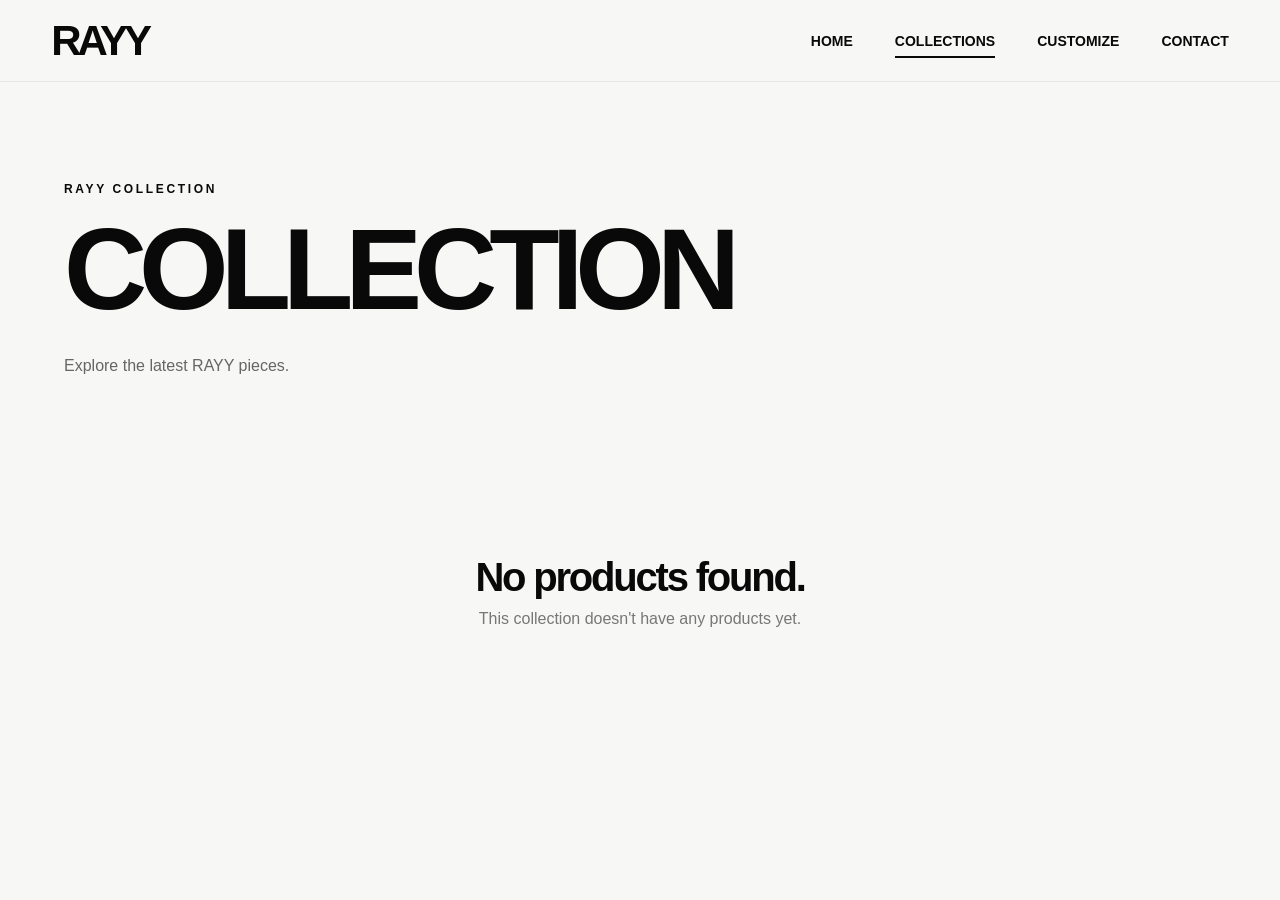
==== src/category.html @ f443b42c "Added catogories page, universal template for all products" ====
<!DOCTYPE html>
<html lang="en">
<head>
  <meta charset="UTF-8">
  <meta name="viewport" content="width=device-width, initial-scale=1.0">

  <title>RAYY — Collection</title>

  <link rel="stylesheet" href="css/global.css">
  <link rel="stylesheet" href="css/category.css">
  <link rel="stylesheet" href="css/product-modal.css">
</head>

<body>

  <!-- ================= NAVBAR ================= -->

  <header class="navbar">

    <a class="logo" href="index.html">
      RAYY
    </a>

    <nav class="nav-links" id="navLinks">

      <a href="index.html">
        Home
      </a>

      <a class="active" href="collections.html">
        Collections
      </a>

      <a href="customize.html">
        Customize
      </a>

      <a href="contact.html">
        Contact
      </a>

    </nav>

    <button
      class="menu-toggle"
      id="menuToggle"
      aria-label="Toggle navigation"
    >
      <span></span>
      <span></span>
      <span></span>
    </button>

  </header>


  <!-- ================= MAIN ================= -->

  <main class="category-page">

    <!-- CATEGORY HEADER -->

    <section class="category-header">

      <p class="section-label">
        RAYY COLLECTION
      </p>

      <h1 id="categoryTitle">
        COLLECTION
      </h1>

      <p
        class="category-description"
        id="categoryDescription"
      >
        Explore the latest RAYY pieces.
      </p>

    </section>


    <!-- PRODUCT GRID -->

    <section class="products-section">

      <div
        class="product-grid"
        id="productGrid"
      >
        <!--
          Products will be inserted here
          dynamically using category.js
        -->
      </div>

      <div
        class="empty-state"
        id="emptyState"
        hidden
      >
        <h2>
          No products found.
        </h2>

        <p>
          This collection doesn't have any products yet.
        </p>
      </div>

    </section>

  </main>


  <!-- ================= PRODUCT PREVIEW MODAL ================= -->

  <div
    class="product-modal"
    id="productModal"
    aria-hidden="true"
  >

    <!-- Overlay -->

    <div
      class="product-modal-overlay"
      id="productModalOverlay"
    ></div>


    <!-- Modal -->

    <div
      class="product-modal-content"
      role="dialog"
      aria-modal="true"
      aria-labelledby="modalProductTitle"
    >

      <!-- Close Button -->

      <button
        class="product-modal-close"
        id="productModalClose"
        aria-label="Close product preview"
      >
        ×
      </button>


      <!-- Product Image -->

      <div class="product-modal-image-wrapper">

        <img
          id="modalProductImage"
          src=""
          alt=""
        >

      </div>


      <!-- Product Information -->

      <div class="product-modal-info">

        <p
          class="modal-product-category"
          id="modalProductCategory"
        >
          PRODUCT
        </p>

        <h2 id="modalProductTitle">
          Product Name
        </h2>

        <p
          class="modal-product-price"
          id="modalProductPrice"
        >
          ₹0
        </p>

        <p
          class="modal-product-description"
          id="modalProductDescription"
        >
          Product description.
        </p>


        <!-- Future options -->

        <div
          class="modal-product-options"
          id="modalProductOptions"
        >
          <!--
            Color and size selectors
            will be added later.
          -->
        </div>


        <!-- ACTION BUTTONS -->

        <div class="modal-actions">

          <button
            class="modal-btn modal-btn-primary"
            id="modalBuyButton"
            type="button"
          >
            BUY NOW
          </button>

          <button
            class="modal-btn modal-btn-secondary"
            id="modalCustomizeButton"
            type="button"
          >
            CUSTOMIZE
          </button>

        </div>

      </div>

    </div>

  </div>


  <!-- ================= JAVASCRIPT ================= -->

  <script src="js/main.js"></script>

  <script
    type="module"
    src="js/category.js"
  ></script>

</body>
</html>
---- src/css/global.css ----
:root {
  --black: #090909;
  --white: #f7f7f5;
  --muted: #777;
  --border: #d8d8d8;
  --max-width: 1500px;
}

* {
  box-sizing: border-box;
  margin: 0;
  padding: 0;
}

html {
  scroll-behavior: smooth;
}

body {
  font-family: Inter, Arial, sans-serif;
  background: var(--white);
  color: var(--black);
}

a {
  color: inherit;
  text-decoration: none;
}

.navbar {
  height: 82px;
  padding: 0 4vw;
  display: flex;
  align-items: center;
  justify-content: space-between;
  border-bottom: 1px solid #e5e5e5;
  position: relative;
  z-index: 10;
  background: rgba(247,247,245,.96);
}

.logo {
  font-size: 42px;
  font-weight: 900;
  letter-spacing: -4px;
}

.nav-links {
  display: flex;
  gap: 42px;
  align-items: center;
  font-size: 14px;
  font-weight: 700;
  text-transform: uppercase;
}

.nav-links a {
  position: relative;
}

.nav-links a.active::after {
  content: "";
  position: absolute;
  height: 2px;
  background: var(--black);
  left: 0;
  right: 0;
  bottom: -9px;
}

.menu-toggle {
  display: none;
  border: 0;
  background: none;
  cursor: pointer;
}

.menu-toggle span {
  display: block;
  width: 24px;
  height: 2px;
  background: var(--black);
  margin: 5px;
}

.section {
  max-width: var(--max-width);
  margin: auto;
  padding: 120px 5vw;
}

.section-label {
  font-size: 12px;
  font-weight: 800;
  letter-spacing: .22em;
  margin-bottom: 22px;
}

h1, h2 {
  letter-spacing: -.055em;
  line-height: .9;
}

h1 {
  font-size: clamp(4rem, 9vw, 9rem);
}

h2 {
  font-size: clamp(3rem, 6vw, 6rem);
}

h1 span, h2 span {
  font-weight: 400;
}

.btn {
  display: inline-flex;
  justify-content: space-between;
  align-items: center;
  min-width: 220px;
  padding: 17px 22px;
  font-size: 12px;
  font-weight: 800;
  letter-spacing: .04em;
}

.btn-dark {
  background: var(--black);
  color: var(--white);
}

.btn-light {
  border: 1px solid var(--black);
}

.page-shell {
  max-width: var(--max-width);
  min-height: calc(100vh - 82px);
  margin: auto;
  padding: 100px 5vw;
}

.category-grid {
  display: grid;
  grid-template-columns: repeat(3, 1fr);
  gap: 24px;
  margin-top: 70px;
}

.category-card {
  display: block;
}

.category-image {
  aspect-ratio: 1 / 1.1;
  background: #e4e4e2;
  display: grid;
  place-items: center;
  font-size: clamp(2rem, 5vw, 5rem);
  font-weight: 900;
  letter-spacing: -.06em;
}

.category-card h2 {
  font-size: 24px;
  margin-top: 16px;
}

.customize-placeholder {
  margin-top: 70px;
  padding: 80px;
  border: 1px dashed #aaa;
  text-align: center;
  color: var(--muted);
  line-height: 1.8;
}

.contact-page > p:not(.section-label) {
  max-width: 500px;
  margin: 30px 0;
  line-height: 1.7;
  color: #555;
}

.footer {
  padding: 70px 5vw;
  border-top: 1px solid var(--border);
  display: flex;
  justify-content: space-between;
  align-items: center;
  gap: 20px;
  flex-wrap: wrap;
}

.footer p {
  color: var(--muted);
  font-size: 13px;
}

@media (max-width: 800px) {
  .navbar {
    height: 70px;
  }

  .logo {
    font-size: 34px;
  }

  .menu-toggle {
    display: block;
  }

  .nav-links {
    display: none;
    position: absolute;
    top: 70px;
    left: 0;
    right: 0;
    padding: 25px;
    flex-direction: column;
    align-items: flex-start;
    background: var(--white);
    border-bottom: 1px solid var(--border);
  }

  .nav-links.open {
    display: flex;
  }

  .category-grid {
    grid-template-columns: 1fr;
  }

  .page-shell {
    padding-top: 70px;
  }
}
---- src/css/category.css ----
/* ==========================================
   CATEGORY PAGE
   ========================================== */

.category-page {
  max-width: 1500px;
  margin: 0 auto;
  padding: 100px 5vw 120px;
}


/* ==========================================
   CATEGORY HEADER
   ========================================== */

.category-header {
  max-width: 900px;
  margin-bottom: 80px;
}

.category-header h1 {
  font-size: clamp(
    4rem,
    9vw,
    9rem
  );

  font-weight: 900;
  letter-spacing: -0.07em;
  line-height: 0.9;
}


.category-description {
  max-width: 500px;

  margin-top: 30px;

  color: #666;

  font-size: 16px;

  line-height: 1.7;
}


/* ==========================================
   PRODUCT GRID
   ========================================== */

.products-section {
  width: 100%;
}


.product-grid {

  display: grid;

  grid-template-columns:
    repeat(3, minmax(0, 1fr));

  gap: 40px 24px;

}


/* ==========================================
   PRODUCT CARD
   ========================================== */

.product-card {

  cursor: pointer;

  transition:
    transform 0.3s ease;

}


.product-card:hover {

  transform:
    translateY(-6px);

}


/* ==========================================
   PRODUCT IMAGE
   ========================================== */

.product-card-image {

  width: 100%;

  aspect-ratio: 1 / 1.15;

  background: #e8e8e6;

  overflow: hidden;

}


.product-card-image img {

  width: 100%;

  height: 100%;

  object-fit: cover;

  display: block;

  transition:
    transform 0.5s ease;

}


.product-card:hover
.product-card-image img {

  transform:
    scale(1.04);

}


/* ==========================================
   PRODUCT INFORMATION
   ========================================== */

.product-card-info {

  padding-top: 16px;

  display: flex;

  justify-content: space-between;

  align-items: flex-start;

  gap: 20px;

}


.product-card-info h2 {

  font-size: 17px;

  font-weight: 600;

  letter-spacing: -0.02em;

}


.product-card-info p {

  font-size: 15px;

  font-weight: 600;

  white-space: nowrap;

}


/* ==========================================
   EMPTY STATE
   ========================================== */

.empty-state {

  padding: 100px 20px;

  text-align: center;

}


.empty-state h2 {

  font-size: 40px;

  margin-bottom: 15px;

}


.empty-state p {

  color: #777;

}


/* ==========================================
   TABLET
   ========================================== */

@media (max-width: 1000px) {

  .product-grid {

    grid-template-columns:
      repeat(2, minmax(0, 1fr));

  }

}


/* ==========================================
   MOBILE
   ========================================== */

@media (max-width: 600px) {

  .category-page {

    padding:
      70px 20px 80px;

  }


  .category-header {

    margin-bottom: 50px;

  }


  .product-grid {

    grid-template-columns: 1fr;

    gap: 35px;

  }


  .product-card-info h2 {

    font-size: 16px;

  }

}
---- src/css/product-modal.css ----
/* ==========================================
   PREVENT BACKGROUND SCROLL
   ========================================== */

body.modal-open {
  overflow: hidden;
}


/* ==========================================
   MODAL CONTAINER
   ========================================== */

.product-modal {

  position: fixed;

  inset: 0;

  z-index: 1000;

  display: flex;

  align-items: center;

  justify-content: center;

  padding: 30px;

  visibility: hidden;

  opacity: 0;

  transition:
    opacity 0.3s ease,
    visibility 0.3s ease;

}


/* ==========================================
   ACTIVE MODAL
   ========================================== */

.product-modal.active {

  visibility: visible;

  opacity: 1;

}


/* ==========================================
   OVERLAY
   ========================================== */

.product-modal-overlay {

  position: absolute;

  inset: 0;

  background:
    rgba(0, 0, 0, 0.65);

  backdrop-filter:
    blur(5px);

}


/* ==========================================
   MODAL CONTENT
   ========================================== */

.product-modal-content {

  position: relative;

  z-index: 2;

  width: min(
    100%,
    1000px
  );

  max-height: 90vh;

  overflow-y: auto;

  background: #f7f7f5;

  display: grid;

  grid-template-columns:
    1fr 1fr;

  box-shadow:
    0 30px 80px
    rgba(0, 0, 0, 0.25);

  transform:
    translateY(20px);

  transition:
    transform 0.3s ease;

}


.product-modal.active
.product-modal-content {

  transform:
    translateY(0);

}


/* ==========================================
   CLOSE BUTTON
   ========================================== */

.product-modal-close {

  position: absolute;

  top: 18px;

  right: 20px;

  z-index: 5;

  width: 40px;

  height: 40px;

  border: none;

  border-radius: 50%;

  background: #ffffff;

  color: #111;

  font-size: 28px;

  line-height: 1;

  cursor: pointer;

  display: flex;

  align-items: center;

  justify-content: center;

}


/* ==========================================
   PRODUCT IMAGE
   ========================================== */

.product-modal-image-wrapper {

  min-height: 600px;

  background: #e8e8e6;

  display: flex;

  align-items: center;

  justify-content: center;

}


.product-modal-image-wrapper img {

  width: 100%;

  height: 100%;

  max-height: 650px;

  object-fit: cover;

  display: block;

}


/* ==========================================
   PRODUCT INFORMATION
   ========================================== */

.product-modal-info {

  padding: 80px 55px;

  display: flex;

  flex-direction: column;

  justify-content: center;

}


.modal-product-category {

  font-size: 11px;

  font-weight: 800;

  letter-spacing: 0.18em;

  margin-bottom: 20px;

  color: #777;

}


.modal-product-title {

  font-size: 42px;

}


.product-modal-info h2 {

  font-size:
    clamp(2.5rem, 4vw, 4rem);

  font-weight: 800;

  letter-spacing: -0.06em;

  line-height: 0.95;

}


.modal-product-price {

  margin-top: 20px;

  font-size: 20px;

  font-weight: 700;

}


.modal-product-description {

  margin-top: 25px;

  color: #666;

  font-size: 15px;

  line-height: 1.7;

}


/* ==========================================
   FUTURE OPTIONS
   ========================================== */

.modal-product-options {

  margin-top: 30px;

}


/* ==========================================
   ACTION BUTTONS
   ========================================== */

.modal-actions {

  display: flex;

  flex-direction: column;

  gap: 10px;

  margin-top: 35px;

}


.modal-btn {

  width: 100%;

  padding: 17px 20px;

  border: 1px solid #090909;

  font-size: 12px;

  font-weight: 800;

  letter-spacing: 0.05em;

  cursor: pointer;

  transition:
    background 0.2s ease,
    color 0.2s ease;

}


.modal-btn-primary {

  background: #090909;

  color: #fff;

}


.modal-btn-primary:hover {

  background: #333;

}


.modal-btn-secondary {

  background: transparent;

  color: #090909;

}


.modal-btn-secondary:hover {

  background: #090909;

  color: #fff;

}


/* ==========================================
   MOBILE
   ========================================== */

@media (max-width: 800px) {

  .product-modal {

    padding: 15px;

  }


  .product-modal-content {

    grid-template-columns: 1fr;

    max-height: 94vh;

  }


  .product-modal-image-wrapper {

    min-height: 350px;

    max-height: 50vh;

  }


  .product-modal-image-wrapper img {

    max-height: 50vh;

  }


  .product-modal-info {

    padding:
      35px 25px 40px;

  }


  .product-modal-close {

    top: 12px;

    right: 12px;

  }

}
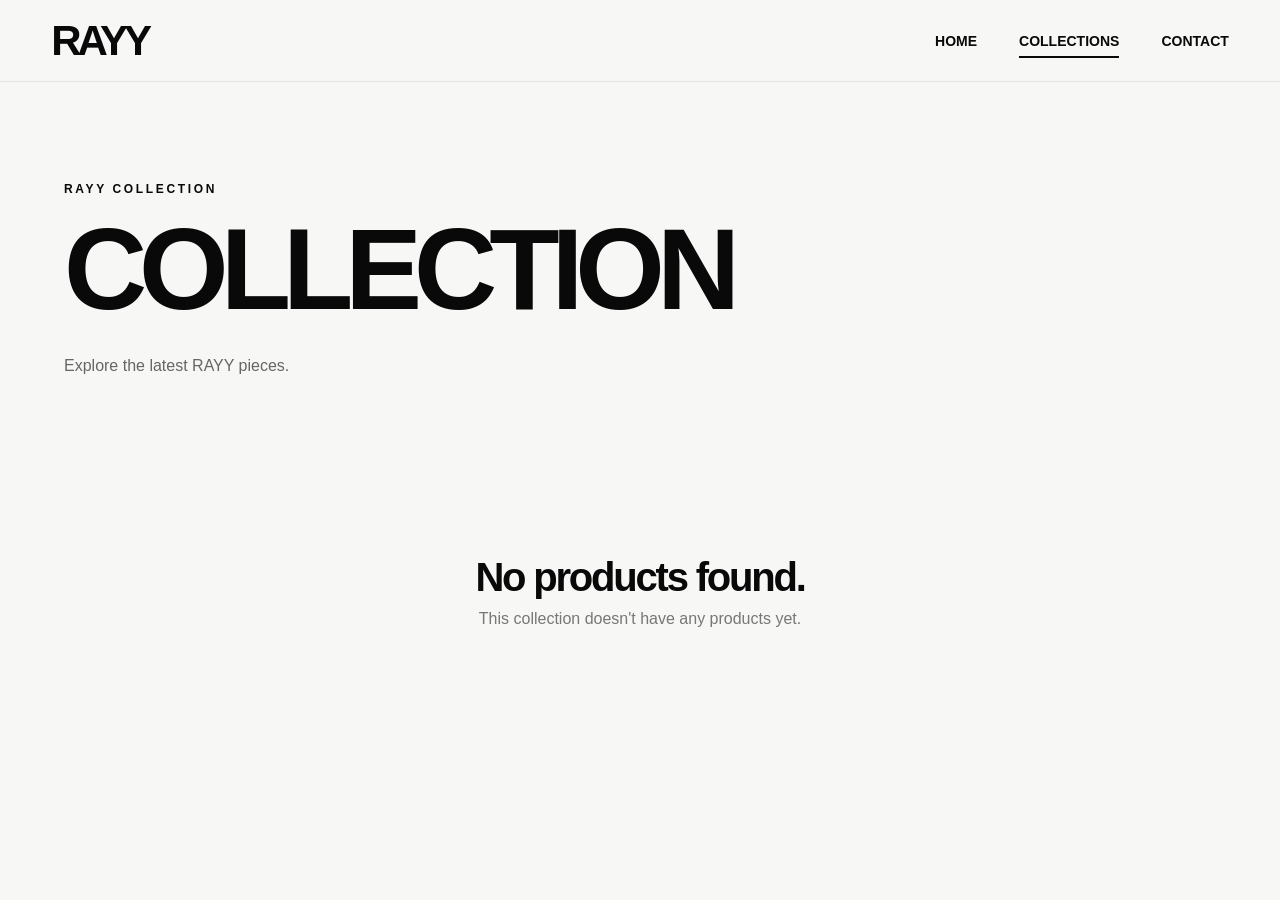
==== commit 42ae9f19: "nav bar fixes" ====
--- a/src/category.html
+++ b/src/category.html
@@ -13,7 +13,7 @@
 
 <body>
 
-  <!-- ================= NAVBAR ================= -->
+  <!-- NAVBAR -->
 
   <header class="navbar">
 
@@ -29,10 +29,6 @@
 
       <a class="active" href="collections.html">
         Collections
-      </a>
-
-      <a href="customize.html">
-        Customize
       </a>
 
       <a href="contact.html">
@@ -54,7 +50,7 @@
   </header>
 
 
-  <!-- ================= MAIN ================= -->
+  <!-- MAIN -->
 
   <main class="category-page">
 
@@ -113,7 +109,7 @@
   </main>
 
 
-  <!-- ================= PRODUCT PREVIEW MODAL ================= -->
+  <!-- PRODUCT PREVIEW MODAL -->
 
   <div
     class="product-modal"
@@ -234,7 +230,7 @@
   </div>
 
 
-  <!-- ================= JAVASCRIPT ================= -->
+  <!-- JAVASCRIPT -->
 
   <script src="js/main.js"></script>
 
--- a/src/css/category.css
+++ b/src/css/category.css
@@ -1,6 +1,6 @@
-/* ==========================================
+/* 
    CATEGORY PAGE
-   ========================================== */
+*/
 
 .category-page {
   max-width: 1500px;
@@ -9,9 +9,9 @@
 }
 
 
-/* ==========================================
+/* 
    CATEGORY HEADER
-   ========================================== */
+*/
 
 .category-header {
   max-width: 900px;
@@ -44,9 +44,9 @@
 }
 
 
-/* ==========================================
+/* 
    PRODUCT GRID
-   ========================================== */
+*/
 
 .products-section {
   width: 100%;
@@ -65,9 +65,9 @@
 }
 
 
-/* ==========================================
+/* 
    PRODUCT CARD
-   ========================================== */
+*/
 
 .product-card {
 
@@ -87,9 +87,9 @@
 }
 
 
-/* ==========================================
+/* 
    PRODUCT IMAGE
-   ========================================== */
+*/
 
 .product-card-image {
 
@@ -129,9 +129,9 @@
 }
 
 
-/* ==========================================
+/* 
    PRODUCT INFORMATION
-   ========================================== */
+*/
 
 .product-card-info {
 
@@ -170,9 +170,9 @@
 }
 
 
-/* ==========================================
+/* 
    EMPTY STATE
-   ========================================== */
+*/
 
 .empty-state {
 
@@ -199,9 +199,9 @@
 }
 
 
-/* ==========================================
+/* 
    TABLET
-   ========================================== */
+*/
 
 @media (max-width: 1000px) {
 
@@ -215,9 +215,9 @@
 }
 
 
-/* ==========================================
+/* 
    MOBILE
-   ========================================== */
+*/
 
 @media (max-width: 600px) {
 
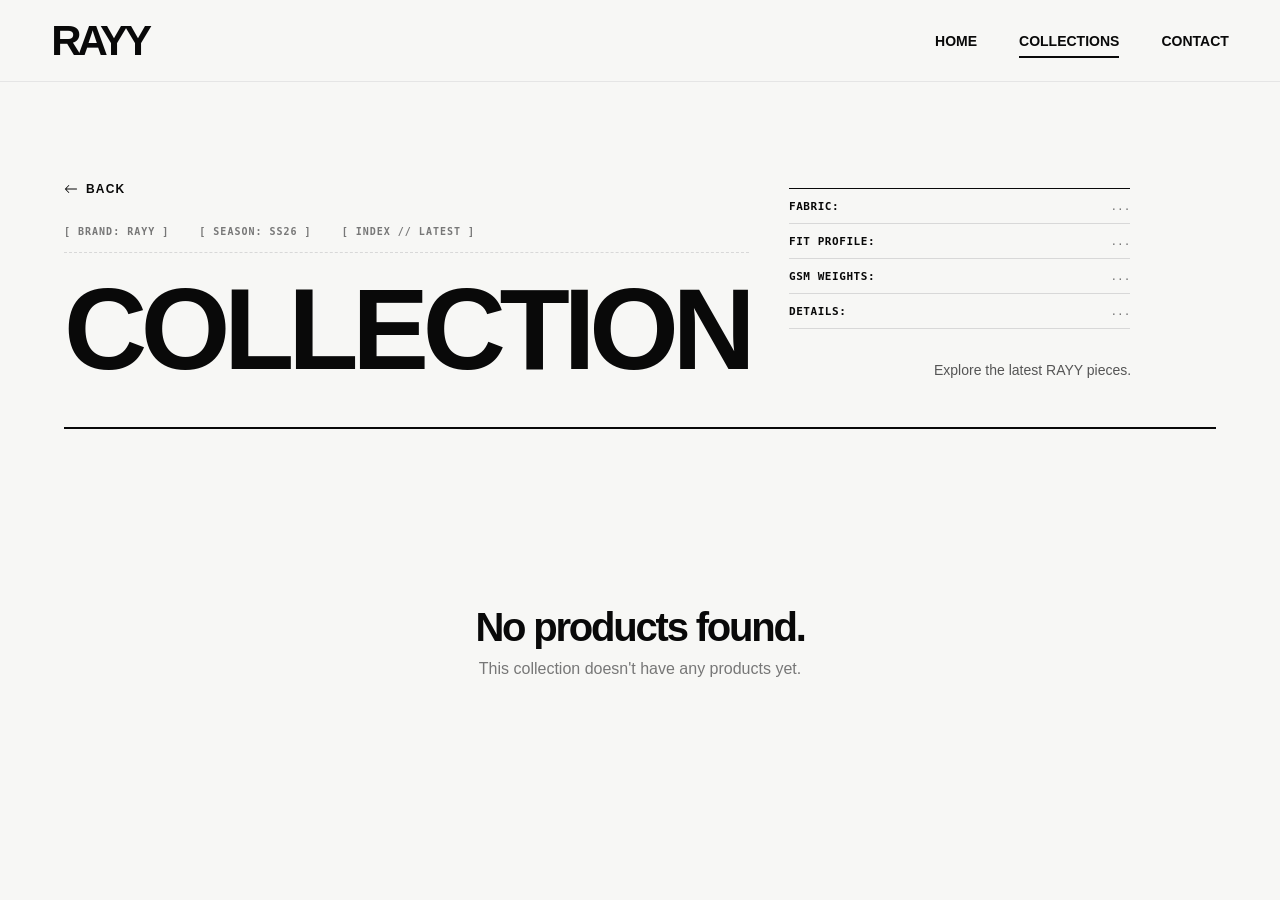
==== commit 0596e477: "Major design changes. Added animation in the collections and its downstream pages" ====
--- a/src/category.html
+++ b/src/category.html
@@ -1,100 +1,98 @@
 <!DOCTYPE html>
 <html lang="en">
+
 <head>
+
   <meta charset="UTF-8">
+
   <meta name="viewport" content="width=device-width, initial-scale=1.0">
 
   <title>RAYY — Collection</title>
 
   <link rel="stylesheet" href="css/global.css">
+
   <link rel="stylesheet" href="css/category.css">
+
   <link rel="stylesheet" href="css/product-modal.css">
+
 </head>
 
-<body>
-
-  <!-- NAVBAR -->
-
-  <header class="navbar">
-
-    <a class="logo" href="index.html">
-      RAYY
-    </a>
-
-    <nav class="nav-links" id="navLinks">
-
-      <a href="index.html">
-        Home
-      </a>
-
-      <a class="active" href="collections.html">
-        Collections
-      </a>
-
-      <a href="contact.html">
-        Contact
-      </a>
-
-    </nav>
-
-    <button
-      class="menu-toggle"
-      id="menuToggle"
-      aria-label="Toggle navigation"
-    >
-      <span></span>
-      <span></span>
-      <span></span>
-    </button>
-
-  </header>
-
-
-  <!-- MAIN -->
+
+<body class="category-template-page">
+
+
+  <header class="navbar"></header>
+
+
+
+  <!-- ================= MAIN ================= -->
 
   <main class="category-page">
 
+
     <!-- CATEGORY HEADER -->
 
-    <section class="category-header">
-
-      <p class="section-label">
-        RAYY COLLECTION
-      </p>
-
-      <h1 id="categoryTitle">
-        COLLECTION
-      </h1>
-
-      <p
-        class="category-description"
-        id="categoryDescription"
-      >
-        Explore the latest RAYY pieces.
-      </p>
+    <section class="page-header">
+
+      <div class="page-header-title">
+        <a href="collections.html" class="back-btn"
+          onclick="if(document.referrer.includes(window.location.host)){history.back();return false;}">
+          <svg xmlns="http://www.w3.org/2000/svg" width="14" height="14" fill="currentColor" viewBox="0 0 16 16">
+            <path fill-rule="evenodd"
+              d="M15 8a.5.5 0 0 0-.5-.5H2.707l3.147-3.146a.5.5 0 1 0-.708-.708l-4 4a.5.5 0 0 0 0 .708l4 4a.5.5 0 0 0 .708-.708L2.707 8.5H14.5A.5.5 0 0 0 15 8z" />
+          </svg>
+          <span>Back</span>
+        </a>
+
+        <div class="technical-header-meta" id="categoryTechnicalMeta">
+          <span>[ BRAND: RAYY ]</span>
+          <span>[ SEASON: SS26 ]</span>
+          <span id="metaCategoryTag">[ INDEX // LATEST ]</span>
+        </div>
+
+        <h1 id="categoryTitle">
+          COLLECTION
+        </h1>
+      </div>
+
+      <div class="page-header-aside">
+        <div class="technical-spec-block animate-aside" id="categorySpecBlock">
+          <div class="spec-row">
+            <span class="spec-label">FABRIC:</span>
+            <span id="specFabric" class="spec-value">...</span>
+          </div>
+          <div class="spec-row">
+            <span class="spec-label">FIT PROFILE:</span>
+            <span id="specFit" class="spec-value">...</span>
+          </div>
+          <div class="spec-row">
+            <span class="spec-label">GSM WEIGHTS:</span>
+            <span id="specGsm" class="spec-value">...</span>
+          </div>
+          <div class="spec-row">
+            <span class="spec-label">DETAILS:</span>
+            <span id="specDetails" class="spec-value">...</span>
+          </div>
+        </div>
+        <p class="page-header-description" id="categoryDescription">
+          Explore the latest RAYY pieces.
+        </p>
+      </div>
 
     </section>
 
 
-    <!-- PRODUCT GRID -->
+
+    <!-- ================= PRODUCTS ================= -->
 
     <section class="products-section">
 
-      <div
-        class="product-grid"
-        id="productGrid"
-      >
-        <!--
-          Products will be inserted here
-          dynamically using category.js
-        -->
-      </div>
-
-      <div
-        class="empty-state"
-        id="emptyState"
-        hidden
-      >
+      <div class="product-grid" id="productGrid">
+      </div>
+
+
+      <div class="empty-state" id="emptyState" hidden>
+
         <h2>
           No products found.
         </h2>
@@ -102,6 +100,7 @@
         <p>
           This collection doesn't have any products yet.
         </p>
+
       </div>
 
     </section>
@@ -109,118 +108,117 @@
   </main>
 
 
+
+  <!-- ================================================= -->
   <!-- PRODUCT PREVIEW MODAL -->
-
-  <div
-    class="product-modal"
-    id="productModal"
-    aria-hidden="true"
-  >
+  <!-- ================================================= -->
+
+  <div class="product-modal" id="productModal" aria-hidden="true">
+
 
     <!-- Overlay -->
 
-    <div
-      class="product-modal-overlay"
-      id="productModalOverlay"
-    ></div>
+    <div class="product-modal-overlay" id="productModalOverlay">
+    </div>
+
 
 
     <!-- Modal -->
 
-    <div
-      class="product-modal-content"
-      role="dialog"
-      aria-modal="true"
-      aria-labelledby="modalProductTitle"
-    >
-
-      <!-- Close Button -->
-
-      <button
-        class="product-modal-close"
-        id="productModalClose"
-        aria-label="Close product preview"
-      >
-        ×
+    <div class="product-modal-content" role="dialog" aria-modal="true" aria-labelledby="modalProductTitle">
+
+
+      <!-- CLOSE -->
+
+      <button class="product-modal-close" id="productModalClose" aria-label="Close product preview">
+        <svg xmlns="http://www.w3.org/2000/svg" width="14" height="14" fill="currentColor" viewBox="0 0 16 16">
+          <path
+            d="M2.146 2.854a.5.5 0 1 1 .708-.708L8 7.293l5.146-5.147a.5.5 0 0 1 .708.708L8.707 8l5.147 5.146a.5.5 0 0 1-.708.708L8 8.707l-5.146 5.147a.5.5 0 0 1-.708-.708L7.293 8z" />
+        </svg>
       </button>
 
 
-      <!-- Product Image -->
+
+      <!-- PRODUCT IMAGE -->
 
       <div class="product-modal-image-wrapper">
 
-        <img
-          id="modalProductImage"
-          src=""
-          alt=""
-        >
-
-      </div>
-
-
-      <!-- Product Information -->
+        <img id="modalProductImage" src="" alt="" class="smooth-load-image">
+
+      </div>
+
+
+
+      <!-- PRODUCT INFORMATION -->
 
       <div class="product-modal-info">
 
-        <p
-          class="modal-product-category"
-          id="modalProductCategory"
-        >
+
+        <p class="modal-product-category" id="modalProductCategory">
           PRODUCT
         </p>
+
 
         <h2 id="modalProductTitle">
           Product Name
         </h2>
 
-        <p
-          class="modal-product-price"
-          id="modalProductPrice"
-        >
+
+        <p class="modal-product-price" id="modalProductPrice">
           ₹0
         </p>
 
-        <p
-          class="modal-product-description"
-          id="modalProductDescription"
-        >
+
+        <p class="modal-product-description" id="modalProductDescription">
           Product description.
         </p>
 
 
-        <!-- Future options -->
-
-        <div
-          class="modal-product-options"
-          id="modalProductOptions"
-        >
-          <!--
-            Color and size selectors
-            will be added later.
-          -->
-        </div>
-
-
-        <!-- ACTION BUTTONS -->
+
+        <!-- ================= SIZE ================= -->
+
+        <div class="product-option">
+
+          <div class="option-header">
+
+            <span>
+              SIZE
+            </span>
+
+            <button type="button" class="size-guide-button" id="sizeGuideButton">
+              VIEW SIZE GUIDE
+            </button>
+
+          </div>
+
+
+          <div class="size-options" id="sizeOptions">
+          </div>
+
+
+          <p class="size-error" id="sizeError">
+            Please select a size.
+          </p>
+
+        </div>
+
+
+
+        <!-- ================= ACTIONS ================= -->
 
         <div class="modal-actions">
 
-          <button
-            class="modal-btn modal-btn-primary"
-            id="modalBuyButton"
-            type="button"
-          >
+
+          <button class="modal-btn modal-btn-primary" id="modalBuyButton" type="button">
             BUY NOW
           </button>
 
-          <button
-            class="modal-btn modal-btn-secondary"
-            id="modalCustomizeButton"
-            type="button"
-          >
+
+          <button class="modal-btn modal-btn-secondary" id="modalCustomizeButton" type="button">
             CUSTOMIZE
           </button>
 
+
         </div>
 
       </div>
@@ -230,14 +228,51 @@
   </div>
 
 
-  <!-- JAVASCRIPT -->
+
+  <!-- ================================================= -->
+  <!-- SIZE GUIDE MODAL -->
+  <!-- ================================================= -->
+
+  <div class="size-guide-modal" id="sizeGuideModal" aria-hidden="true">
+
+    <div class="size-guide-overlay" id="sizeGuideOverlay">
+    </div>
+
+
+    <div class="size-guide-content">
+
+
+      <button class="size-guide-close" id="sizeGuideClose" aria-label="Close size guide">
+        ×
+      </button>
+
+
+      <p class="section-label">
+        RAYY SIZE GUIDE
+      </p>
+
+
+      <h2 id="sizeGuideTitle">
+        SIZE GUIDE
+      </h2>
+
+
+      <img id="sizeGuideImage" src="" alt="RAYY size guide">
+
+    </div>
+
+  </div>
+
+
+
+  <!-- ================= JAVASCRIPT ================= -->
 
   <script src="js/main.js"></script>
 
-  <script
-    type="module"
-    src="js/category.js"
-  ></script>
+
+  <script type="module" src="js/category.js"></script>
+
 
 </body>
+
 </html>
--- a/src/css/global.css
+++ b/src/css/global.css
@@ -36,7 +36,7 @@
   border-bottom: 1px solid #e5e5e5;
   position: relative;
   z-index: 10;
-  background: rgba(247,247,245,.96);
+  background: rgba(247, 247, 245, .96);
 }
 
 .logo {
@@ -96,7 +96,54 @@
   margin-bottom: 22px;
 }
 
-h1, h2 {
+.page-header {
+  display: grid;
+  grid-template-columns: 1.2fr 0.8fr;
+  gap: 40px;
+  align-items: flex-end;
+  border-bottom: 2px solid var(--black);
+  padding-bottom: 45px;
+  margin-bottom: 80px;
+  grid-column: 1 / -1;
+}
+
+.page-header-title {
+  display: flex;
+  flex-direction: column;
+}
+
+.page-header-aside {
+  display: flex;
+  flex-direction: column;
+  align-items: flex-end;
+  justify-content: flex-end;
+}
+
+.page-header-description {
+  max-width: 380px;
+  margin: 0;
+  font-size: 14px;
+  line-height: 1.6;
+  color: #555;
+}
+
+@media (max-width: 800px) {
+  .page-header {
+    grid-template-columns: 1fr;
+    gap: 20px;
+    align-items: flex-start;
+    padding-bottom: 30px;
+    margin-bottom: 50px;
+  }
+
+  .page-header-aside {
+    justify-content: flex-start;
+    align-items: flex-start;
+  }
+}
+
+h1,
+h2 {
   letter-spacing: -.055em;
   line-height: .9;
 }
@@ -109,7 +156,8 @@
   font-size: clamp(3rem, 6vw, 6rem);
 }
 
-h1 span, h2 span {
+h1 span,
+h2 span {
   font-weight: 400;
 }
 
@@ -143,27 +191,103 @@
 .category-grid {
   display: grid;
   grid-template-columns: repeat(3, 1fr);
-  gap: 24px;
+  gap: 30px;
   margin-top: 70px;
 }
 
+.category-grid {
+  display: grid;
+  grid-template-columns: repeat(3, 1fr);
+  gap: 40px;
+  margin-top: 70px;
+}
+
 .category-card {
+  display: flex;
+  flex-direction: column;
+  text-decoration: none;
+  cursor: pointer;
+}
+
+
+.category-image {
+  aspect-ratio: 1 / 1.35;
+  background: #e8e8e6;
+  overflow: hidden;
+  position: relative;
+  border-radius: 4px;
+  border: 1px solid var(--black);
+}
+
+.category-image img {
+  width: 100%;
+  height: 100%;
+  object-fit: cover;
   display: block;
-}
-
-.category-image {
-  aspect-ratio: 1 / 1.1;
-  background: #e4e4e2;
-  display: grid;
-  place-items: center;
-  font-size: clamp(2rem, 5vw, 5rem);
+  transition: transform 0.6s cubic-bezier(0.16, 1, 0.3, 1);
+}
+
+.category-card:hover .category-image img {
+  transform: scale(1.04);
+}
+
+.category-overlay {
+  /* overlay badges removed in markup, keeping styles for safety */
+  position: absolute;
+  top: 15px;
+  left: 15px;
+  background: var(--black);
+  color: var(--white);
+  font-size: 9px;
+  font-weight: 800;
+  letter-spacing: 0.1em;
+  padding: 5px 10px;
+  z-index: 2;
+  text-transform: uppercase;
+  border-radius: 2px;
+}
+
+.category-info {
+  padding-top: 20px;
+  display: flex;
+  flex-direction: column;
+  gap: 6px;
+}
+
+.category-card h2 {
+  font-size: clamp(1.8rem, 3.2vw, 2.2rem);
   font-weight: 900;
-  letter-spacing: -.06em;
-}
-
-.category-card h2 {
-  font-size: 24px;
-  margin-top: 16px;
+  line-height: 1.05;
+  letter-spacing: -0.05em;
+  color: var(--black);
+  margin: 0;
+  transition: color 0.3s ease;
+}
+
+.category-card:hover h2 {
+  color: #333333;
+}
+
+.category-meta {
+  font-size: 11px;
+  font-weight: 800;
+  color: #666;
+  text-transform: uppercase;
+  letter-spacing: 0.1em;
+  display: flex;
+  align-items: center;
+  gap: 8px;
+  transition: transform 0.3s cubic-bezier(0.16, 1, 0.3, 1), color 0.3s ease;
+}
+
+.category-meta span {
+  font-weight: 400;
+  color: #aaa;
+}
+
+.category-card:hover .category-meta {
+  color: var(--black);
+  transform: translateX(4px);
 }
 
 .customize-placeholder {
@@ -175,7 +299,7 @@
   line-height: 1.8;
 }
 
-.contact-page > p:not(.section-label) {
+.contact-page>p:not(.section-label) {
   max-width: 500px;
   margin: 30px 0;
   line-height: 1.7;
@@ -234,4 +358,306 @@
   .page-shell {
     padding-top: 70px;
   }
+}
+
+/* ==========================================
+   SMOOTH IMAGE LAZY LOADING & PLACEHOLDERS
+   ========================================== */
+
+@keyframes shimmer-pulse {
+  0% {
+    background-position: 200% 0;
+  }
+
+  100% {
+    background-position: -200% 0;
+  }
+}
+
+.image-loading-placeholder {
+  position: relative;
+  overflow: hidden;
+}
+
+.image-loading-placeholder::before {
+  content: "";
+  position: absolute;
+  inset: 0;
+  background: linear-gradient(90deg, #e8e8e6 25%, #f2f2f0 50%, #e8e8e6 75%);
+  background-size: 200% 100%;
+  animation: shimmer-pulse 1.6s infinite linear;
+  z-index: 1;
+  transition: opacity 0.4s ease-in-out;
+}
+
+.image-loading-placeholder.loaded::before {
+  opacity: 0;
+  pointer-events: none;
+}
+
+.smooth-load-image {
+  opacity: 0;
+  transition: opacity 0.5s cubic-bezier(0.4, 0, 0.2, 1);
+  will-change: transform, opacity;
+  transform: translateZ(0);
+}
+
+.smooth-load-image.loaded {
+  opacity: 1;
+}
+
+/* ==========================================
+   COLLECTIONS PAGE ENTRANCE & HEADER REDESIGN
+   ========================================== */
+
+.technical-header-meta {
+  display: flex;
+  gap: clamp(15px, 3vw, 30px);
+  font-family: monospace;
+  font-size: 10px;
+  font-weight: 700;
+  letter-spacing: 0.1em;
+  color: var(--muted);
+  margin-bottom: 25px;
+  text-transform: uppercase;
+  border-bottom: 1px dashed var(--border);
+  padding-bottom: 15px;
+  flex-wrap: wrap;
+}
+
+@keyframes fadeInUpSnappy {
+  0% {
+    opacity: 0;
+    transform: translateY(30px);
+  }
+
+  100% {
+    opacity: 1;
+    transform: translateY(0);
+  }
+}
+
+@keyframes fadeInUpWord {
+  0% {
+    opacity: 0;
+    transform: translateY(105%);
+  }
+
+  100% {
+    opacity: 1;
+    transform: translateY(0);
+  }
+}
+
+.collections-page .page-header-description {
+  opacity: 0;
+  animation: fadeInUpSnappy 1.6s cubic-bezier(0.16, 1, 0.3, 1) forwards;
+  will-change: transform, opacity;
+  backface-visibility: hidden;
+}
+
+.collections-page .category-card {
+  opacity: 0;
+  transform: translateY(30px);
+  will-change: transform, opacity;
+  backface-visibility: hidden;
+}
+
+.collections-page .category-card.in-view {
+  animation: fadeInUpSnappy 1.6s cubic-bezier(0.16, 1, 0.3, 1) forwards;
+}
+
+.collections-page .technical-header-meta,
+.category-template-page .technical-header-meta {
+  opacity: 0;
+  animation: fadeInUpSnappy 1.6s cubic-bezier(0.16, 1, 0.3, 1) forwards;
+  will-change: transform, opacity;
+  animation-delay: 0.05s;
+}
+
+/* Word Reveal Animations */
+.collections-page .page-header h1 .word-wrap,
+.category-template-page .page-header h1 .word-wrap {
+  display: inline-block;
+  overflow: hidden;
+  vertical-align: bottom;
+  padding-bottom: 0.08em;
+  margin-bottom: -0.08em;
+}
+
+.collections-page .page-header h1 .animate-word,
+.category-template-page .page-header h1 .animate-word {
+  display: inline-block;
+  transform: translateY(105%);
+  opacity: 0;
+  animation: fadeInUpWord 1.6s cubic-bezier(0.16, 1, 0.3, 1) forwards;
+  will-change: transform, opacity;
+}
+
+.collections-page .page-header h1 .delay-1,
+.category-template-page .page-header h1 .delay-1 {
+  animation-delay: 0.15s;
+}
+
+.collections-page .page-header h1 .delay-2,
+.category-template-page .page-header h1 .delay-2 {
+  animation-delay: 0.28s;
+}
+
+.collections-page .page-header h1 .delay-3,
+.category-template-page .page-header h1 .delay-3 {
+  animation-delay: 0.4s;
+}
+
+.collections-page .page-header-description {
+  animation-delay: 0.5s;
+}
+
+.collections-page .category-card:nth-child(1) {
+  animation-delay: 0.05s;
+}
+
+.collections-page .category-card:nth-child(2) {
+  animation-delay: 0.15s;
+}
+
+.collections-page .category-card:nth-child(3) {
+  animation-delay: 0.25s;
+}
+
+
+/* ==========================================
+   SUB-COLLECTION (CATEGORY) PAGE ENTRANCE
+   ========================================== */
+
+.category-template-page .back-btn,
+.category-template-page .technical-header-meta,
+.category-template-page #categoryDescription,
+.category-template-page .technical-spec-block {
+  opacity: 0;
+  animation: fadeInUpSnappy 1.6s cubic-bezier(0.16, 1, 0.3, 1) forwards;
+  will-change: transform, opacity;
+  backface-visibility: hidden;
+}
+
+.category-template-page .product-card {
+  opacity: 0;
+  transform: translateY(30px);
+  will-change: transform, opacity;
+  backface-visibility: hidden;
+}
+
+.category-template-page .product-card.in-view {
+  animation: fadeInUpSnappy 1.6s cubic-bezier(0.16, 1, 0.3, 1) forwards;
+}
+
+.category-template-page .back-btn {
+  animation-delay: 0.05s;
+}
+
+.category-template-page .technical-header-meta {
+  animation-delay: 0.15s;
+}
+
+.category-template-page #categoryTitle {
+  opacity: 1;
+  animation: none;
+}
+
+.category-template-page #categoryDescription {
+  animation-delay: 0.5s;
+}
+
+.category-template-page .technical-spec-block {
+  animation-delay: 0.5s;
+}
+
+/* Staggered Dynamic Product Grid Cards (Up to 12 items) - Snappy Timings */
+.category-template-page .product-card:nth-child(1) {
+  animation-delay: 0.05s;
+}
+
+.category-template-page .product-card:nth-child(2) {
+  animation-delay: 0.15s;
+}
+
+.category-template-page .product-card:nth-child(3) {
+  animation-delay: 0.25s;
+}
+
+.category-template-page .product-card:nth-child(4) {
+  animation-delay: 0.35s;
+}
+
+.category-template-page .product-card:nth-child(5) {
+  animation-delay: 0.45s;
+}
+
+.category-template-page .product-card:nth-child(6) {
+  animation-delay: 0.55s;
+}
+
+.category-template-page .product-card:nth-child(7) {
+  animation-delay: 0.65s;
+}
+
+.category-template-page .product-card:nth-child(8) {
+  animation-delay: 0.75s;
+}
+
+.category-template-page .product-card:nth-child(9) {
+  animation-delay: 0.85s;
+}
+
+.category-template-page .product-card:nth-child(10) {
+  animation-delay: 0.95s;
+}
+
+.category-template-page .product-card:nth-child(11) {
+  animation-delay: 1.05s;
+}
+
+.category-template-page .product-card:nth-child(12) {
+  animation-delay: 1.15s;
+}
+
+/* Specs Table Styling */
+.technical-spec-block {
+  width: 100%;
+  max-width: 380px;
+  font-family: monospace;
+  font-size: 11px;
+  border-top: 1px solid var(--black);
+  margin-bottom: 30px;
+  opacity: 0;
+  animation: fadeInUpSnappy 1.6s cubic-bezier(0.16, 1, 0.3, 1) forwards;
+  will-change: transform, opacity;
+  animation-delay: 0.5s;
+  /* Animates at the same time as the description */
+}
+
+.spec-row {
+  display: flex;
+  justify-content: space-between;
+  padding: 10.5px 0;
+  border-bottom: 1px solid var(--border);
+  gap: 15px;
+}
+
+.spec-label {
+  font-weight: 700;
+  color: var(--black);
+  letter-spacing: 0.05em;
+}
+
+.spec-value {
+  color: var(--muted);
+  text-align: right;
+}
+
+@media (max-width: 800px) {
+  .technical-spec-block {
+    margin-top: 20px;
+    margin-bottom: 20px;
+  }
 }
--- a/src/css/category.css
+++ b/src/css/category.css
@@ -1,57 +1,29 @@
-/* 
+/* ==========================================
    CATEGORY PAGE
-*/
+   ========================================== */
 
 .category-page {
+
   max-width: 1500px;
+
   margin: 0 auto;
-  padding: 100px 5vw 120px;
-}
-
-
-/* 
+
+  padding:
+    100px 5vw 120px;
+
+}
+
+
+/* ==========================================
    CATEGORY HEADER
-*/
-
-.category-header {
-  max-width: 900px;
-  margin-bottom: 80px;
-}
-
-.category-header h1 {
-  font-size: clamp(
-    4rem,
-    9vw,
-    9rem
-  );
-
-  font-weight: 900;
-  letter-spacing: -0.07em;
-  line-height: 0.9;
-}
-
-
-.category-description {
-  max-width: 500px;
-
-  margin-top: 30px;
-
-  color: #666;
-
-  font-size: 16px;
-
-  line-height: 1.7;
-}
-
-
-/* 
+   ========================================== */
+
+
+
+
+/* ==========================================
    PRODUCT GRID
-*/
-
-.products-section {
-  width: 100%;
-}
-
+   ========================================== */
 
 .product-grid {
 
@@ -60,21 +32,32 @@
   grid-template-columns:
     repeat(3, minmax(0, 1fr));
 
-  gap: 40px 24px;
-
-}
-
-
-/* 
+  gap:
+    50px 24px;
+
+}
+
+
+/* ==========================================
    PRODUCT CARD
-*/
+   ========================================== */
 
 .product-card {
 
   cursor: pointer;
 
+  background: #ffffff;
+
+  border: 1px solid #e8e8e6;
+
+  border-radius: 8px;
+
+  padding: 14px;
+
   transition:
-    transform 0.3s ease;
+    transform 0.4s cubic-bezier(0.16, 1, 0.3, 1),
+    border-color 0.4s cubic-bezier(0.16, 1, 0.3, 1),
+    box-shadow 0.4s cubic-bezier(0.16, 1, 0.3, 1);
 
 }
 
@@ -82,25 +65,35 @@
 .product-card:hover {
 
   transform:
-    translateY(-6px);
-
-}
-
-
-/* 
-   PRODUCT IMAGE
-*/
+    translateY(-8px);
+
+  border-color: var(--black);
+
+  box-shadow:
+    0 16px 36px rgba(9, 9, 9, 0.08);
+
+}
+
+
+/* ==========================================
+   IMAGE
+   ========================================== */
 
 .product-card-image {
 
   width: 100%;
 
-  aspect-ratio: 1 / 1.15;
+  aspect-ratio:
+    1 / 1.25;
 
   background: #e8e8e6;
 
   overflow: hidden;
 
+  position: relative;
+
+  border-radius: 4px;
+
 }
 
 
@@ -115,27 +108,104 @@
   display: block;
 
   transition:
-    transform 0.5s ease;
-
-}
-
-
-.product-card:hover
-.product-card-image img {
+    transform 0.6s cubic-bezier(0.16, 1, 0.3, 1);
+
+}
+
+
+.product-card:hover .product-card-image img {
 
   transform:
-    scale(1.04);
-
-}
-
-
-/* 
+    scale(1.03);
+
+}
+
+
+.badge-custom {
+
+  position: absolute;
+
+  top: 12px;
+
+  left: 12px;
+
+  background: var(--white);
+
+  color: var(--black);
+
+  border: 1px solid var(--black);
+
+  font-size: 9px;
+
+  font-weight: 850;
+
+  letter-spacing: 0.08em;
+
+  padding: 4px 10px;
+
+  z-index: 3;
+
+  text-transform: uppercase;
+
+  border-radius: 20px;
+
+  box-shadow: 0 4px 10px rgba(0, 0, 0, 0.04);
+
+}
+
+
+.quick-view-bar {
+
+  position: absolute;
+
+  bottom: 0;
+
+  left: 0;
+
+  right: 0;
+
+  background: var(--black);
+
+  color: var(--white);
+
+  font-size: 10px;
+
+  font-weight: 800;
+
+  letter-spacing: 0.15em;
+
+  text-align: center;
+
+  padding: 14px 0;
+
+  transform:
+    translateY(101%);
+
+  transition:
+    transform 0.35s cubic-bezier(0.16, 1, 0.3, 1);
+
+  z-index: 2;
+
+  text-transform: uppercase;
+
+}
+
+
+.product-card:hover .quick-view-bar {
+
+  transform:
+    translateY(0);
+
+}
+
+
+/* ==========================================
    PRODUCT INFORMATION
-*/
+   ========================================== */
 
 .product-card-info {
 
-  padding-top: 16px;
+  padding-top: 18px;
 
   display: flex;
 
@@ -143,40 +213,73 @@
 
   align-items: flex-start;
 
-  gap: 20px;
+  gap: 16px;
+
+}
+
+
+.product-card-meta {
+
+  display: flex;
+
+  flex-direction: column;
+
+  gap: 5px;
 
 }
 
 
 .product-card-info h2 {
 
-  font-size: 17px;
+  font-size: 15px;
+
+  font-weight: 700;
+
+  line-height: 1.35;
+
+  letter-spacing: -0.01em;
+
+  color: var(--black);
+
+}
+
+
+.product-card-fit {
+
+  font-size: 11px;
 
   font-weight: 600;
 
-  letter-spacing: -0.02em;
-
-}
-
-
-.product-card-info p {
-
-  font-size: 15px;
-
-  font-weight: 600;
+  color: #777;
+
+  text-transform: uppercase;
+
+  letter-spacing: 0.05em;
+
+}
+
+
+.product-card-price {
+
+  font-size: 16px;
+
+  font-weight: 800;
+
+  color: var(--black);
 
   white-space: nowrap;
 
 }
 
 
-/* 
+/* ==========================================
    EMPTY STATE
-*/
+   ========================================== */
 
 .empty-state {
 
-  padding: 100px 20px;
+  padding:
+    100px 20px;
 
   text-align: center;
 
@@ -199,9 +302,9 @@
 }
 
 
-/* 
+/* ==========================================
    TABLET
-*/
+   ========================================== */
 
 @media (max-width: 1000px) {
 
@@ -215,9 +318,9 @@
 }
 
 
-/* 
+/* ==========================================
    MOBILE
-*/
+   ========================================== */
 
 @media (max-width: 600px) {
 
@@ -247,8 +350,35 @@
 
   .product-card-info h2 {
 
-    font-size: 16px;
-
-  }
-
+    font-size: 15px;
+
+  }
+
+}
+
+/* ==========================================
+   BACK BUTTON
+   ========================================== */
+
+.back-btn {
+  display: inline-flex;
+  align-items: center;
+  gap: 8px;
+  font-size: 12px;
+  font-weight: 800;
+  letter-spacing: 0.1em;
+  color: var(--black);
+  text-transform: uppercase;
+  margin-bottom: 30px;
+  transition: opacity 0.2s ease, transform 0.2s ease;
+  cursor: pointer;
+}
+
+.back-btn:hover {
+  opacity: 0.7;
+  transform: translateX(-4px);
+}
+
+.back-btn svg {
+  display: block;
 }
--- a/src/css/product-modal.css
+++ b/src/css/product-modal.css
@@ -1,5 +1,5 @@
 /* ==========================================
-   PREVENT BACKGROUND SCROLL
+   BODY
    ========================================== */
 
 body.modal-open {
@@ -8,7 +8,7 @@
 
 
 /* ==========================================
-   MODAL CONTAINER
+   PRODUCT MODAL
    ========================================== */
 
 .product-modal {
@@ -18,6 +18,571 @@
   inset: 0;
 
   z-index: 1000;
+
+  display: flex;
+
+  align-items: center;
+
+  justify-content: center;
+
+  padding: 30px;
+
+  visibility: hidden;
+
+  opacity: 0;
+
+  transition:
+    opacity 0.4s ease,
+    visibility 0.4s ease;
+
+}
+
+
+.product-modal.active {
+
+  visibility: visible;
+
+  opacity: 1;
+
+}
+
+
+/* ==========================================
+   PRODUCT OVERLAY
+   ========================================== */
+
+.product-modal-overlay {
+
+  position: absolute;
+
+  inset: 0;
+
+  background:
+    rgba(0, 0, 0, 0);
+
+  backdrop-filter:
+    blur(0px);
+
+  transition:
+    background-color 0.4s ease,
+    backdrop-filter 0.4s ease;
+
+}
+
+.product-modal.active .product-modal-overlay {
+
+  background:
+    rgba(0, 0, 0, 0.65);
+
+  backdrop-filter:
+    blur(5px);
+
+}
+
+
+/* ==========================================
+   PRODUCT MODAL CONTENT
+   ========================================== */
+
+.product-modal-content {
+
+  position: relative;
+
+  z-index: 2;
+
+  width: min(100%,
+      1050px);
+
+  max-height: 90vh;
+
+  overflow-y: auto;
+
+  background: #f7f7f5;
+
+  display: grid;
+
+  grid-template-columns:
+    1fr 1fr;
+
+  box-shadow:
+    0 30px 80px rgba(0, 0, 0, 0.25);
+
+  transform:
+    scale(0.97) translateY(20px);
+
+  opacity: 0;
+
+  transition:
+    transform 0.6s cubic-bezier(0.16, 1, 0.3, 1),
+    opacity 0.6s cubic-bezier(0.16, 1, 0.3, 1);
+
+  border-radius: 12px;
+
+}
+
+
+.product-modal.active .product-modal-content {
+
+  transform:
+    scale(1) translateY(0);
+
+  opacity: 1;
+
+}
+
+
+/* ==========================================
+   CLOSE
+   ========================================== */
+
+.product-modal-close {
+
+  position: absolute;
+
+  top: 20px;
+
+  right: 20px;
+
+  z-index: 5;
+
+  width: 36px;
+
+  height: 36px;
+
+  border: 1px solid #e8e8e6;
+
+  border-radius: 50%;
+
+  background: #ffffff;
+
+  color: var(--black);
+
+  cursor: pointer;
+
+  display: flex;
+
+  align-items: center;
+
+  justify-content: center;
+
+  transition:
+    transform 0.3s cubic-bezier(0.16, 1, 0.3, 1),
+    background-color 0.3s cubic-bezier(0.16, 1, 0.3, 1),
+    border-color 0.3s cubic-bezier(0.16, 1, 0.3, 1),
+    color 0.3s cubic-bezier(0.16, 1, 0.3, 1);
+
+}
+
+
+.product-modal-close:hover {
+
+  transform:
+    rotate(90deg);
+
+  background-color: var(--black);
+
+  border-color: var(--black);
+
+  color: var(--white);
+
+}
+
+
+.product-modal-close svg {
+
+  display: block;
+
+}
+
+
+/* ==========================================
+   PRODUCT IMAGE
+   ========================================== */
+
+.product-modal-image-wrapper {
+
+  min-height: 600px;
+
+  background: #ffffff;
+
+  display: flex;
+
+  align-items: center;
+
+  justify-content: center;
+
+  padding: 30px;
+
+  border-right: 1px solid #e8e8e6;
+
+  position: relative;
+
+}
+
+
+.product-modal-image-wrapper img {
+
+  width: 100%;
+
+  height: 100%;
+
+  max-height: 620px;
+
+  object-fit: cover;
+
+  display: block;
+
+  border: 1px solid var(--black);
+
+  border-radius: 6px;
+
+  box-shadow:
+    0 8px 24px rgba(9, 9, 9, 0.04);
+
+  transform:
+    scale(0.95);
+
+  opacity: 0;
+
+  transition:
+    transform 0.7s cubic-bezier(0.16, 1, 0.3, 1),
+    opacity 0.7s cubic-bezier(0.16, 1, 0.3, 1);
+
+  will-change:
+    transform, opacity;
+
+}
+
+.product-modal.active .product-modal-image-wrapper img {
+
+  transform:
+    scale(1);
+
+  opacity: 1;
+
+  transition-delay:
+    0.08s;
+
+}
+
+
+/* ==========================================
+   PRODUCT INFO
+   ========================================== */
+
+.product-modal-info {
+
+  padding: 70px 55px;
+
+  display: flex;
+
+  flex-direction: column;
+
+  justify-content: center;
+
+}
+
+
+.modal-product-category {
+
+  font-size: 11px;
+
+  font-weight: 800;
+
+  letter-spacing: 0.18em;
+
+  color: #777;
+
+  margin-bottom: 18px;
+
+}
+
+
+.product-modal-info h2 {
+
+  font-size:
+    clamp(2.2rem, 4vw, 4rem);
+
+  font-weight: 800;
+
+  letter-spacing: -0.06em;
+
+  line-height: 0.95;
+
+}
+
+
+.modal-product-price {
+
+  margin-top: 20px;
+
+  font-size: 20px;
+
+  font-weight: 700;
+
+}
+
+
+.modal-product-description {
+
+  margin-top: 25px;
+
+  color: #666;
+
+  font-size: 15px;
+
+  line-height: 1.7;
+
+}
+
+
+/* ==========================================
+   PRODUCT OPTIONS
+   ========================================== */
+
+.product-option {
+
+  margin-top: 35px;
+
+}
+
+
+/* ==========================================
+   OPTION HEADER
+   ========================================== */
+
+.option-header {
+
+  display: flex;
+
+  justify-content: space-between;
+
+  align-items: center;
+
+  gap: 20px;
+
+  margin-bottom: 15px;
+
+}
+
+
+.option-header>span {
+
+  font-size: 12px;
+
+  font-weight: 800;
+
+  letter-spacing: 0.1em;
+
+}
+
+
+/* ==========================================
+   SIZE GUIDE BUTTON
+   ========================================== */
+
+.size-guide-button {
+
+  border: none;
+
+  background: none;
+
+  padding: 0;
+
+  font-family: inherit;
+
+  font-size: 11px;
+
+  font-weight: 700;
+
+  text-decoration: underline;
+
+  cursor: pointer;
+
+  color: #555;
+
+}
+
+
+.size-guide-button:hover {
+
+  color: #000;
+
+}
+
+
+/* ==========================================
+   SIZE OPTIONS
+   ========================================== */
+
+.size-options {
+
+  display: flex;
+
+  flex-wrap: wrap;
+
+  gap: 8px;
+
+}
+
+
+.size-option {
+
+  min-width: 52px;
+
+  height: 46px;
+
+  padding: 0 15px;
+
+  border: 1px solid #c9c9c9;
+
+  background: transparent;
+
+  font-family: inherit;
+
+  font-size: 12px;
+
+  font-weight: 700;
+
+  cursor: pointer;
+
+  transition:
+    background 0.2s ease,
+    color 0.2s ease,
+    border-color 0.2s ease;
+
+}
+
+
+.size-option:hover {
+
+  border-color: #000;
+
+}
+
+
+.size-option.selected {
+
+  background: #090909;
+
+  color: #fff;
+
+  border-color: #090909;
+
+}
+
+
+/* ==========================================
+   SIZE ERROR
+   ========================================== */
+
+.size-error {
+
+  display: none;
+
+  margin-top: 10px;
+
+  color: #c62828;
+
+  font-size: 12px;
+
+}
+
+
+.size-error.visible {
+
+  display: block;
+
+}
+
+
+/* ==========================================
+   ACTION BUTTONS
+   ========================================== */
+
+.modal-actions {
+
+  display: flex;
+
+  flex-direction: column;
+
+  gap: 10px;
+
+  margin-top: 35px;
+
+}
+
+
+.modal-btn {
+
+  width: 100%;
+
+  padding: 17px 20px;
+
+  border: 1px solid #090909;
+
+  font-family: inherit;
+
+  font-size: 12px;
+
+  font-weight: 800;
+
+  letter-spacing: 0.05em;
+
+  cursor: pointer;
+
+  transition:
+    background 0.2s ease,
+    color 0.2s ease;
+
+}
+
+
+.modal-btn-primary {
+
+  background: #090909;
+
+  color: #fff;
+
+}
+
+
+.modal-btn-primary:hover {
+
+  background: #333;
+
+}
+
+
+.modal-btn-secondary {
+
+  background: transparent;
+
+  color: #090909;
+
+}
+
+
+.modal-btn-secondary:hover {
+
+  background: #090909;
+
+  color: #fff;
+
+}
+
+
+/* ================================================= */
+/* SIZE GUIDE MODAL */
+/* ================================================= */
+
+.size-guide-modal {
+
+  position: fixed;
+
+  inset: 0;
+
+  z-index: 2000;
 
   display: flex;
 
@@ -38,11 +603,7 @@
 }
 
 
-/* ==========================================
-   ACTIVE MODAL
-   ========================================== */
-
-.product-modal.active {
+.size-guide-modal.active {
 
   visibility: visible;
 
@@ -52,65 +613,206 @@
 
 
 /* ==========================================
-   OVERLAY
-   ========================================== */
-
-.product-modal-overlay {
+   SIZE GUIDE OVERLAY
+   ========================================== */
+
+.size-guide-overlay {
 
   position: absolute;
 
   inset: 0;
 
   background:
-    rgba(0, 0, 0, 0.65);
+    rgba(0, 0, 0, 0.75);
 
   backdrop-filter:
-    blur(5px);
-
-}
-
-
-/* ==========================================
-   MODAL CONTENT
-   ========================================== */
-
-.product-modal-content {
+    blur(6px);
+
+}
+
+
+/* ==========================================
+   SIZE GUIDE CONTENT
+   ========================================== */
+
+.size-guide-content {
 
   position: relative;
 
   z-index: 2;
 
-  width: min(
-    100%,
-    1000px
-  );
+  width: min(100%,
+      850px);
 
   max-height: 90vh;
 
   overflow-y: auto;
 
+  padding: 45px;
+
   background: #f7f7f5;
 
-  display: grid;
-
-  grid-template-columns:
-    1fr 1fr;
-
-  box-shadow:
-    0 30px 80px
-    rgba(0, 0, 0, 0.25);
+}
+
+
+.size-guide-content h2 {
+
+  font-size:
+    clamp(2rem, 4vw, 3.5rem);
+
+  letter-spacing: -0.05em;
+
+  margin-bottom: 30px;
+
+}
+
+
+/* ==========================================
+   SIZE GUIDE IMAGE
+   ========================================== */
+
+.size-guide-content img {
+
+  display: block;
+
+  width: 100%;
+
+  height: auto;
+
+  max-height: 65vh;
+
+  object-fit: contain;
+
+}
+
+
+/* ==========================================
+   SIZE GUIDE CLOSE
+   ========================================== */
+
+.size-guide-close {
+
+  position: absolute;
+
+  top: 15px;
+
+  right: 15px;
+
+  width: 40px;
+
+  height: 40px;
+
+  border: none;
+
+  border-radius: 50%;
+
+  background: #fff;
+
+  font-size: 26px;
+
+  cursor: pointer;
+
+}
+
+
+/* ==========================================
+   MOBILE
+   ========================================== */
+
+@media (max-width: 800px) {
+
+  .product-modal {
+
+    padding: 15px;
+
+  }
+
+
+  .product-modal-content {
+
+    grid-template-columns: 1fr;
+
+    max-height: 94vh;
+
+  }
+
+
+  .product-modal-image-wrapper {
+
+    min-height: 350px;
+
+    max-height: 45vh;
+
+  }
+
+
+  .product-modal-image-wrapper img {
+
+    max-height: 45vh;
+
+  }
+
+
+  .product-modal-info {
+
+    padding:
+      35px 25px 40px;
+
+  }
+
+
+  .product-modal-close {
+
+    top: 12px;
+
+    right: 12px;
+
+  }
+
+
+  .size-guide-content {
+
+    padding: 30px 20px;
+
+  }
+
+}
+
+
+/* ==========================================
+   PRODUCT DETAILS STAGGERED REVEALS (active)
+   ========================================== */
+
+.product-modal-info .modal-product-category,
+.product-modal-info h2,
+.product-modal-info .modal-product-price,
+.product-modal-info .modal-product-description,
+.product-modal-info .product-option,
+.product-modal-info .modal-actions {
+
+  opacity: 0;
 
   transform:
-    translateY(20px);
+    translateY(12px);
 
   transition:
-    transform 0.3s ease;
-
-}
-
-
-.product-modal.active
-.product-modal-content {
+    transform 0.55s cubic-bezier(0.16, 1, 0.3, 1),
+    opacity 0.55s cubic-bezier(0.16, 1, 0.3, 1);
+
+  will-change:
+    transform, opacity;
+
+}
+
+
+.product-modal.active .product-modal-info .modal-product-category,
+.product-modal.active .product-modal-info h2,
+.product-modal.active .product-modal-info .modal-product-price,
+.product-modal.active .product-modal-info .modal-product-description,
+.product-modal.active .product-modal-info .product-option,
+.product-modal.active .product-modal-info .modal-actions {
+
+  opacity: 1;
 
   transform:
     translateY(0);
@@ -118,295 +820,26 @@
 }
 
 
-/* ==========================================
-   CLOSE BUTTON
-   ========================================== */
-
-.product-modal-close {
-
-  position: absolute;
-
-  top: 18px;
-
-  right: 20px;
-
-  z-index: 5;
-
-  width: 40px;
-
-  height: 40px;
-
-  border: none;
-
-  border-radius: 50%;
-
-  background: #ffffff;
-
-  color: #111;
-
-  font-size: 28px;
-
-  line-height: 1;
-
-  cursor: pointer;
-
-  display: flex;
-
-  align-items: center;
-
-  justify-content: center;
-
-}
-
-
-/* ==========================================
-   PRODUCT IMAGE
-   ========================================== */
-
-.product-modal-image-wrapper {
-
-  min-height: 600px;
-
-  background: #e8e8e6;
-
-  display: flex;
-
-  align-items: center;
-
-  justify-content: center;
-
-}
-
-
-.product-modal-image-wrapper img {
-
-  width: 100%;
-
-  height: 100%;
-
-  max-height: 650px;
-
-  object-fit: cover;
-
-  display: block;
-
-}
-
-
-/* ==========================================
-   PRODUCT INFORMATION
-   ========================================== */
-
-.product-modal-info {
-
-  padding: 80px 55px;
-
-  display: flex;
-
-  flex-direction: column;
-
-  justify-content: center;
-
-}
-
-
-.modal-product-category {
-
-  font-size: 11px;
-
-  font-weight: 800;
-
-  letter-spacing: 0.18em;
-
-  margin-bottom: 20px;
-
-  color: #777;
-
-}
-
-
-.modal-product-title {
-
-  font-size: 42px;
-
-}
-
-
-.product-modal-info h2 {
-
-  font-size:
-    clamp(2.5rem, 4vw, 4rem);
-
-  font-weight: 800;
-
-  letter-spacing: -0.06em;
-
-  line-height: 0.95;
-
-}
-
-
-.modal-product-price {
-
-  margin-top: 20px;
-
-  font-size: 20px;
-
-  font-weight: 700;
-
-}
-
-
-.modal-product-description {
-
-  margin-top: 25px;
-
-  color: #666;
-
-  font-size: 15px;
-
-  line-height: 1.7;
-
-}
-
-
-/* ==========================================
-   FUTURE OPTIONS
-   ========================================== */
-
-.modal-product-options {
-
-  margin-top: 30px;
-
-}
-
-
-/* ==========================================
-   ACTION BUTTONS
-   ========================================== */
-
-.modal-actions {
-
-  display: flex;
-
-  flex-direction: column;
-
-  gap: 10px;
-
-  margin-top: 35px;
-
-}
-
-
-.modal-btn {
-
-  width: 100%;
-
-  padding: 17px 20px;
-
-  border: 1px solid #090909;
-
-  font-size: 12px;
-
-  font-weight: 800;
-
-  letter-spacing: 0.05em;
-
-  cursor: pointer;
-
-  transition:
-    background 0.2s ease,
-    color 0.2s ease;
-
-}
-
-
-.modal-btn-primary {
-
-  background: #090909;
-
-  color: #fff;
-
-}
-
-
-.modal-btn-primary:hover {
-
-  background: #333;
-
-}
-
-
-.modal-btn-secondary {
-
-  background: transparent;
-
-  color: #090909;
-
-}
-
-
-.modal-btn-secondary:hover {
-
-  background: #090909;
-
-  color: #fff;
-
-}
-
-
-/* ==========================================
-   MOBILE
-   ========================================== */
-
-@media (max-width: 800px) {
-
-  .product-modal {
-
-    padding: 15px;
-
-  }
-
-
-  .product-modal-content {
-
-    grid-template-columns: 1fr;
-
-    max-height: 94vh;
-
-  }
-
-
-  .product-modal-image-wrapper {
-
-    min-height: 350px;
-
-    max-height: 50vh;
-
-  }
-
-
-  .product-modal-image-wrapper img {
-
-    max-height: 50vh;
-
-  }
-
-
-  .product-modal-info {
-
-    padding:
-      35px 25px 40px;
-
-  }
-
-
-  .product-modal-close {
-
-    top: 12px;
-
-    right: 12px;
-
-  }
-
+.product-modal.active .product-modal-info .modal-product-category {
+  transition-delay: 0.10s;
+}
+
+.product-modal.active .product-modal-info h2 {
+  transition-delay: 0.16s;
+}
+
+.product-modal.active .product-modal-info .modal-product-price {
+  transition-delay: 0.22s;
+}
+
+.product-modal.active .product-modal-info .modal-product-description {
+  transition-delay: 0.28s;
+}
+
+.product-modal.active .product-modal-info .product-option {
+  transition-delay: 0.34s;
+}
+
+.product-modal.active .product-modal-info .modal-actions {
+  transition-delay: 0.40s;
 }
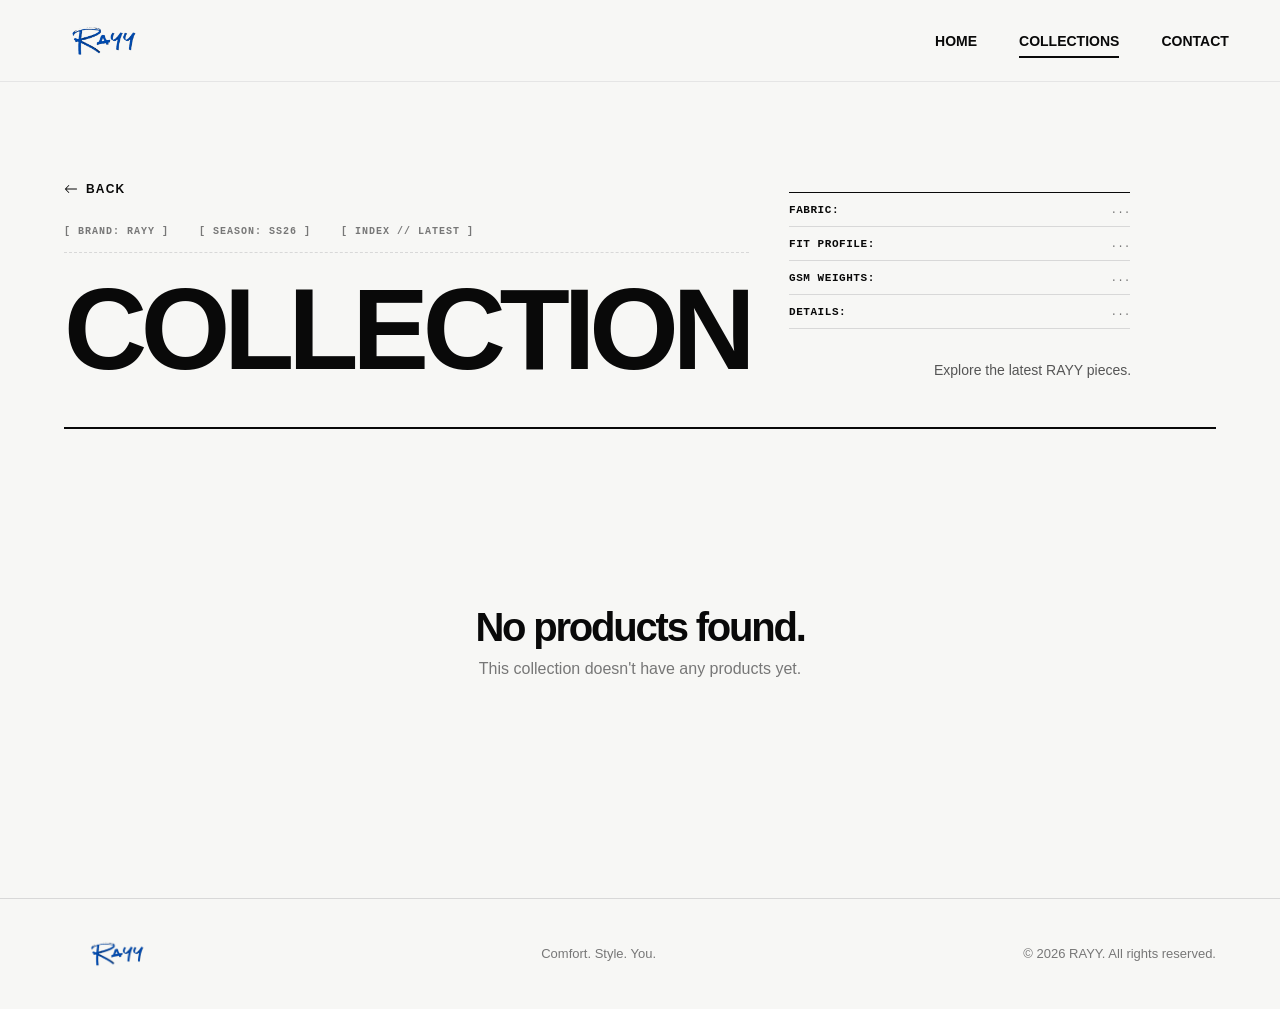
==== commit 5fd5bceb: "Add new images, update HTML structure, and enhance styles - Added new images for home comfort, print" ====
--- a/src/category.html
+++ b/src/category.html
@@ -8,6 +8,7 @@
   <meta name="viewport" content="width=device-width, initial-scale=1.0">
 
   <title>RAYY — Collection</title>
+  <link rel="icon" type="image/png" href="assets/additionalimages/favicon.png">
 
   <link rel="stylesheet" href="css/global.css">
 
@@ -262,7 +263,13 @@
     </div>
 
   </div>
-
+  <footer class="footer">
+    <div class="logo">
+      <img src="assets/additionalimages/favicon.png" alt="RAYY" class="logo-icon">
+    </div>
+    <p class="footer-tagline">Comfort. Style. You.</p>
+    <p class="footer-rights">© 2026 RAYY. All rights reserved.</p>
+  </footer>
 
 
   <!-- ================= JAVASCRIPT ================= -->
--- a/src/css/global.css
+++ b/src/css/global.css
@@ -40,9 +40,20 @@
 }
 
 .logo {
-  font-size: 42px;
+  font-size: 38px;
   font-weight: 900;
-  letter-spacing: -4px;
+  letter-spacing: -3px;
+  display: inline-flex;
+  align-items: center;
+  gap: 12px;
+  line-height: 1;
+}
+
+.logo-icon {
+  width: 110px;
+  height: 36px;
+  object-fit: contain;
+  display: block;
 }
 
 .nav-links {
@@ -165,11 +176,21 @@
   display: inline-flex;
   justify-content: space-between;
   align-items: center;
-  min-width: 220px;
+  min-width: 180px;
   padding: 17px 22px;
   font-size: 12px;
   font-weight: 800;
   letter-spacing: .04em;
+  border: 1px solid var(--black);
+  cursor: pointer;
+  text-decoration: none;
+  transition: color 0.2s ease, background-color 0.2s ease, border-color 0.2s ease;
+}
+
+.btn * {
+  color: inherit;
+  fill: currentColor;
+  transition: color 0.2s ease;
 }
 
 .btn-dark {
@@ -177,8 +198,19 @@
   color: var(--white);
 }
 
+.btn-dark:hover {
+  background: var(--white);
+  color: var(--black);
+}
+
 .btn-light {
-  border: 1px solid var(--black);
+  background: transparent;
+  color: var(--black);
+}
+
+.btn-light:hover {
+  background: var(--black);
+  color: var(--white);
 }
 
 .page-shell {
@@ -307,13 +339,18 @@
 }
 
 .footer {
-  padding: 70px 5vw;
+  padding: 40px 5vw;
   border-top: 1px solid var(--border);
   display: flex;
   justify-content: space-between;
   align-items: center;
   gap: 20px;
   flex-wrap: wrap;
+}
+
+.footer .logo-icon {
+  width: 110px;
+  height: 30px;
 }
 
 .footer p {
@@ -358,6 +395,44 @@
   .page-shell {
     padding-top: 70px;
   }
+
+  .section {
+    padding: 70px 5vw;
+  }
+
+  .footer {
+    display: grid;
+    grid-template-columns: 1fr 1fr;
+    align-items: center;
+    gap: 16px 12px;
+    padding: 30px 5vw 24px;
+  }
+
+  .footer .logo {
+    grid-column: 1;
+    justify-self: start;
+  }
+
+  .footer .footer-tagline {
+    grid-column: 2;
+    justify-self: end;
+    text-align: right;
+    font-size: 12px;
+  }
+
+  .footer .footer-rights {
+    grid-column: 1 / -1;
+    justify-self: center;
+    text-align: center;
+    font-size: 11px;
+    margin-top: 4px;
+  }
+}
+
+@media (max-width: 600px) {
+  .section {
+    padding: 48px 5vw;
+  }
 }
 
 /* ==========================================
--- a/src/css/category.css
+++ b/src/css/category.css
@@ -370,13 +370,8 @@
   color: var(--black);
   text-transform: uppercase;
   margin-bottom: 30px;
-  transition: opacity 0.2s ease, transform 0.2s ease;
+  text-decoration: none;
   cursor: pointer;
-}
-
-.back-btn:hover {
-  opacity: 0.7;
-  transform: translateX(-4px);
 }
 
 .back-btn svg {
--- a/src/css/product-modal.css
+++ b/src/css/product-modal.css
@@ -95,7 +95,7 @@
 
   max-height: 90vh;
 
-  overflow-y: auto;
+  overflow: hidden;
 
   background: #f7f7f5;
 
@@ -201,7 +201,9 @@
 
 .product-modal-image-wrapper {
 
-  min-height: 600px;
+  height: 100%;
+
+  min-height: 560px;
 
   background: #ffffff;
 
@@ -272,13 +274,33 @@
 
 .product-modal-info {
 
-  padding: 70px 55px;
+  padding: 55px 50px;
 
   display: flex;
 
   flex-direction: column;
 
-  justify-content: center;
+  justify-content: start;
+
+  overflow-y: auto;
+
+  max-height: 90vh;
+
+  overscroll-behavior: contain;
+
+}
+
+.product-modal-info::-webkit-scrollbar {
+
+  width: 4px;
+
+}
+
+.product-modal-info::-webkit-scrollbar-thumb {
+
+  background: rgba(0, 0, 0, 0.15);
+
+  border-radius: 4px;
 
 }
 
@@ -438,6 +460,8 @@
 
   background: transparent;
 
+  color: #090909;
+
   font-family: inherit;
 
   font-size: 12px;
@@ -446,26 +470,34 @@
 
   cursor: pointer;
 
+  display: inline-flex;
+
+  justify-content: center;
+
+  align-items: center;
+
   transition:
-    background 0.2s ease,
     color 0.2s ease,
+    background-color 0.2s ease,
     border-color 0.2s ease;
 
 }
 
-
 .size-option:hover {
 
-  border-color: #000;
-
-}
-
+  background: #090909;
+
+  color: #ffffff;
+
+  border-color: #090909;
+
+}
 
 .size-option.selected {
 
   background: #090909;
 
-  color: #fff;
+  color: #ffffff;
 
   border-color: #090909;
 
@@ -531,9 +563,26 @@
 
   cursor: pointer;
 
+  display: inline-flex;
+
+  justify-content: center;
+
+  align-items: center;
+
+  text-decoration: none;
+
   transition:
-    background 0.2s ease,
-    color 0.2s ease;
+    color 0.2s ease,
+    background-color 0.2s ease,
+    border-color 0.2s ease;
+
+}
+
+.modal-btn * {
+
+  color: inherit;
+
+  transition: color 0.2s ease;
 
 }
 
@@ -542,14 +591,15 @@
 
   background: #090909;
 
-  color: #fff;
-
-}
-
+  color: #ffffff;
+
+}
 
 .modal-btn-primary:hover {
 
-  background: #333;
+  background: #ffffff;
+
+  color: #090909;
 
 }
 
@@ -562,12 +612,11 @@
 
 }
 
-
 .modal-btn-secondary:hover {
 
   background: #090909;
 
-  color: #fff;
+  color: #ffffff;
 
 }
 
@@ -734,14 +783,26 @@
 
     max-height: 94vh;
 
+    overflow-y: auto;
+
+    overscroll-behavior: contain;
+
   }
 
 
   .product-modal-image-wrapper {
 
-    min-height: 350px;
+    min-height: 320px;
 
     max-height: 45vh;
+
+    height: auto;
+
+    position: sticky;
+
+    top: 0;
+
+    z-index: 2;
 
   }
 
@@ -757,6 +818,10 @@
 
     padding:
       35px 25px 40px;
+
+    max-height: none;
+
+    overflow-y: visible;
 
   }
 
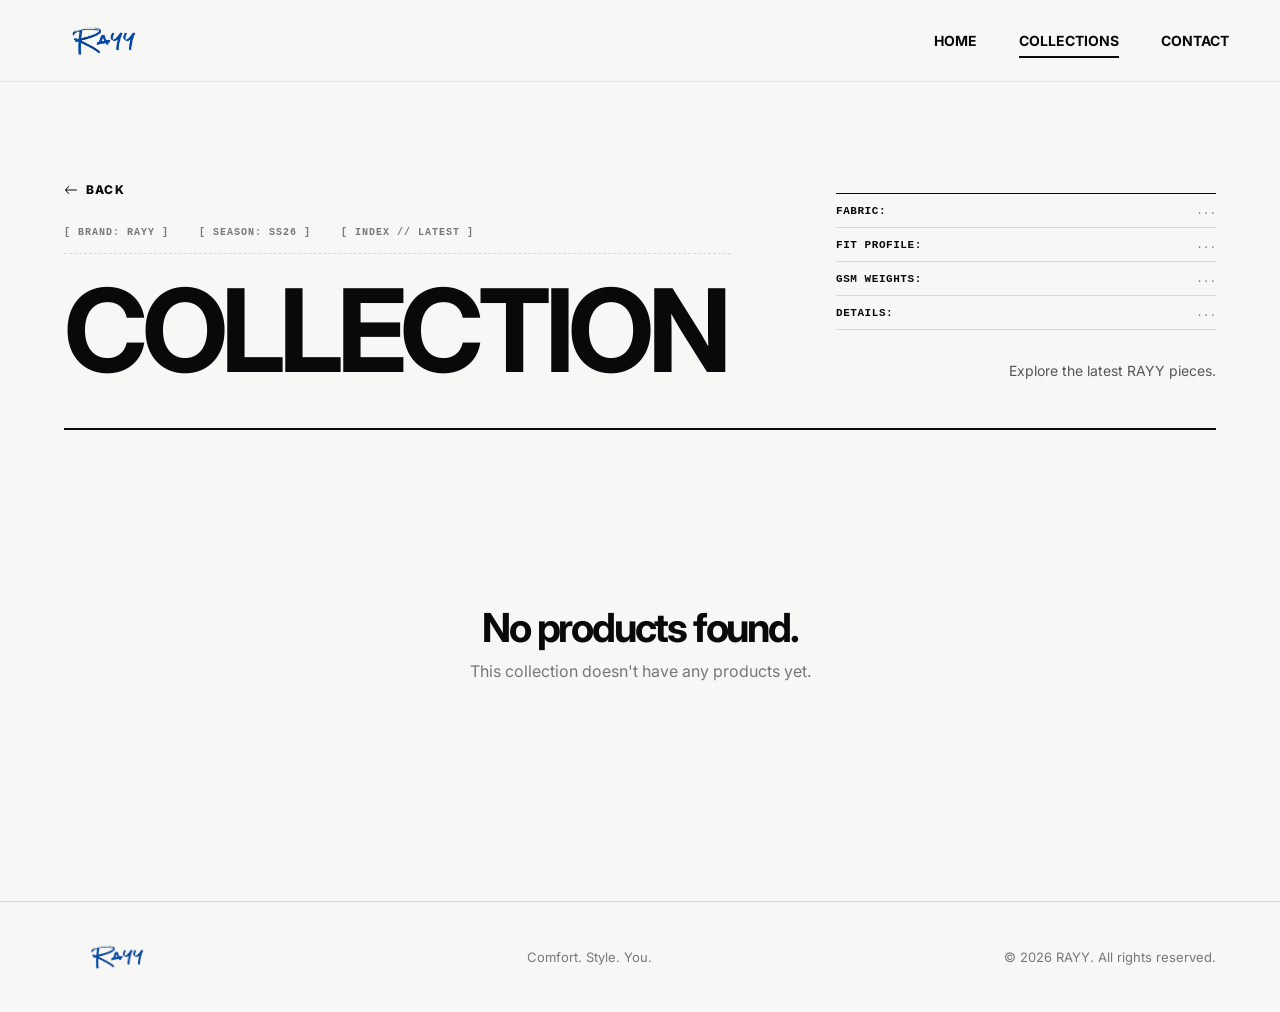
==== commit 809a18b4: "feat: enhance SEO and structured data across multiple pages" ====
--- a/src/category.html
+++ b/src/category.html
@@ -8,14 +8,71 @@
   <meta name="viewport" content="width=device-width, initial-scale=1.0">
 
   <title>RAYY — Collection</title>
+  <title>RAYY — Collection Catalog | Oversized Tees, Hoodies & Polos</title>
+
+  <!-- Primary Meta Tags -->
+  <meta name="title" content="RAYY — Collection Catalog | Oversized Tees, Hoodies & Polos">
+  <meta name="description" content="Explore RAYY premium apparel catalog. Heavyweight cotton, custom DTF graphic prints, and modern oversized streetwear silhouettes.">
+  <meta name="keywords" content="RAYY catalog, oversized streetwear, heavyweight tee, custom hoodie, polo, minimal streetwear">
+  <meta name="author" content="RAYY">
+  <meta name="robots" content="index, follow">
+  <meta name="theme-color" content="#090909">
+
+  <!-- Open Graph / Facebook / WhatsApp -->
+  <meta property="og:type" content="website">
+  <meta property="og:site_name" content="RAYY">
+  <meta property="og:title" id="ogTitle" content="RAYY — Collection Catalog">
+  <meta property="og:description" id="ogDesc" content="Explore RAYY premium streetwear catalog engineered for everyday bold style.">
+  <meta property="og:image" id="ogImage" content="assets/coverImages/coverimage_oversize.webp">
+
+  <!-- Twitter -->
+  <meta name="twitter:card" content="summary_large_image">
+  <meta name="twitter:title" content="RAYY — Collection Catalog">
+  <meta name="twitter:description" content="Explore RAYY premium streetwear catalog engineered for everyday bold style.">
+  <meta name="twitter:image" content="assets/coverImages/coverimage_oversize.webp">
+
+  <!-- Favicon -->
   <link rel="icon" type="image/png" href="assets/additionalimages/favicon.png">
-
+  <link rel="apple-touch-icon" href="assets/additionalimages/favicon.png">
+
+  <!-- Fonts & Styles -->
+  <link rel="preconnect" href="https://fonts.googleapis.com">
+  <link rel="preconnect" href="https://fonts.gstatic.com" crossorigin>
+  <link href="https://fonts.googleapis.com/css2?family=Inter:wght@400;500;600;700;800;900&display=swap"
+    rel="stylesheet">
   <link rel="stylesheet" href="css/global.css">
 
   <link rel="stylesheet" href="css/category.css">
 
   <link rel="stylesheet" href="css/product-modal.css">
 
+  <!-- Dynamic Structured Data (Schema.org) -->
+  <script type="application/ld+json" id="categorySchema">
+  {
+    "@context": "https://schema.org",
+    "@type": "BreadcrumbList",
+    "itemListElement": [
+      {
+        "@type": "ListItem",
+        "position": 1,
+        "name": "Home",
+        "item": "https://rayyclothing.com"
+      },
+      {
+        "@type": "ListItem",
+        "position": 2,
+        "name": "Collections",
+        "item": "https://rayyclothing.com/collections.html"
+      },
+      {
+        "@type": "ListItem",
+        "position": 3,
+        "name": "Collection",
+        "item": "https://rayyclothing.com/category.html"
+      }
+    ]
+  }
+  </script>
 </head>
 
 
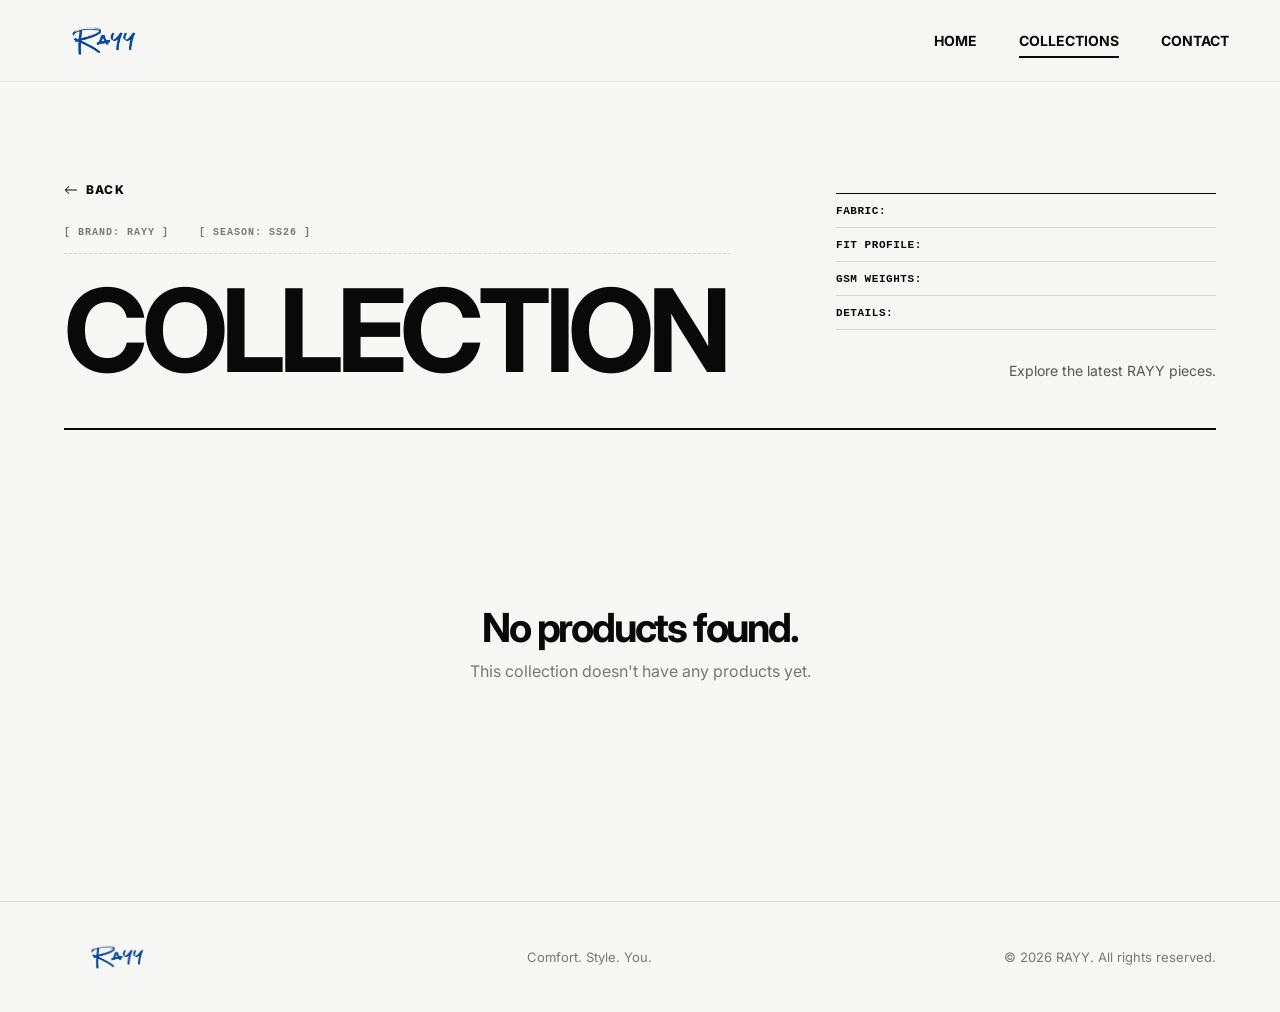
==== commit a229ad9a: "fixed text reapperance on page switch" ====
--- a/src/category.html
+++ b/src/category.html
@@ -12,8 +12,10 @@
 
   <!-- Primary Meta Tags -->
   <meta name="title" content="RAYY — Collection Catalog | Oversized Tees, Hoodies & Polos">
-  <meta name="description" content="Explore RAYY premium apparel catalog. Heavyweight cotton, custom DTF graphic prints, and modern oversized streetwear silhouettes.">
-  <meta name="keywords" content="RAYY catalog, oversized streetwear, heavyweight tee, custom hoodie, polo, minimal streetwear">
+  <meta name="description"
+    content="Explore RAYY premium apparel catalog. Heavyweight cotton, custom DTF graphic prints, and modern oversized streetwear silhouettes.">
+  <meta name="keywords"
+    content="RAYY catalog, oversized streetwear, heavyweight tee, custom hoodie, polo, minimal streetwear">
   <meta name="author" content="RAYY">
   <meta name="robots" content="index, follow">
   <meta name="theme-color" content="#090909">
@@ -22,13 +24,15 @@
   <meta property="og:type" content="website">
   <meta property="og:site_name" content="RAYY">
   <meta property="og:title" id="ogTitle" content="RAYY — Collection Catalog">
-  <meta property="og:description" id="ogDesc" content="Explore RAYY premium streetwear catalog engineered for everyday bold style.">
+  <meta property="og:description" id="ogDesc"
+    content="Explore RAYY premium streetwear catalog engineered for everyday bold style.">
   <meta property="og:image" id="ogImage" content="assets/coverImages/coverimage_oversize.webp">
 
   <!-- Twitter -->
   <meta name="twitter:card" content="summary_large_image">
   <meta name="twitter:title" content="RAYY — Collection Catalog">
-  <meta name="twitter:description" content="Explore RAYY premium streetwear catalog engineered for everyday bold style.">
+  <meta name="twitter:description"
+    content="Explore RAYY premium streetwear catalog engineered for everyday bold style.">
   <meta name="twitter:image" content="assets/coverImages/coverimage_oversize.webp">
 
   <!-- Favicon -->
@@ -105,36 +109,32 @@
         <div class="technical-header-meta" id="categoryTechnicalMeta">
           <span>[ BRAND: RAYY ]</span>
           <span>[ SEASON: SS26 ]</span>
-          <span id="metaCategoryTag">[ INDEX // LATEST ]</span>
-        </div>
-
-        <h1 id="categoryTitle">
-          COLLECTION
-        </h1>
+          <span id="metaCategoryTag">&nbsp;</span>
+        </div>
+
+        <h1 id="categoryTitle">&nbsp;</h1>
       </div>
 
       <div class="page-header-aside">
         <div class="technical-spec-block animate-aside" id="categorySpecBlock">
           <div class="spec-row">
             <span class="spec-label">FABRIC:</span>
-            <span id="specFabric" class="spec-value">...</span>
+            <span id="specFabric" class="spec-value">&nbsp;</span>
           </div>
           <div class="spec-row">
             <span class="spec-label">FIT PROFILE:</span>
-            <span id="specFit" class="spec-value">...</span>
+            <span id="specFit" class="spec-value">&nbsp;</span>
           </div>
           <div class="spec-row">
             <span class="spec-label">GSM WEIGHTS:</span>
-            <span id="specGsm" class="spec-value">...</span>
+            <span id="specGsm" class="spec-value">&nbsp;</span>
           </div>
           <div class="spec-row">
             <span class="spec-label">DETAILS:</span>
-            <span id="specDetails" class="spec-value">...</span>
-          </div>
-        </div>
-        <p class="page-header-description" id="categoryDescription">
-          Explore the latest RAYY pieces.
-        </p>
+            <span id="specDetails" class="spec-value">&nbsp;</span>
+          </div>
+        </div>
+        <p class="page-header-description" id="categoryDescription">&nbsp;</p>
       </div>
 
     </section>
@@ -222,9 +222,12 @@
         </h2>
 
 
-        <p class="modal-product-price" id="modalProductPrice">
-          ₹0
-        </p>
+        <div class="modal-price-block" id="modalPriceBlock">
+          <span class="modal-price-mrp" id="modalPriceMrp">₹899</span>
+          <span class="modal-price-sale" id="modalProductPrice">₹400</span>
+          <span class="modal-price-badge" id="modalPriceBadge">55% OFF</span>
+          <span class="modal-price-delivery">+ ₹50 Delivery</span>
+        </div>
 
 
         <p class="modal-product-description" id="modalProductDescription">
@@ -232,8 +235,31 @@
         </p>
 
 
-
-        <!-- ================= SIZE ================= -->
+        <!-- ================= OFFERS & SHIPPING ================= -->
+
+        <div class="modal-offers" id="modalOffers">
+          <div class="modal-offer-tag">
+            <svg xmlns="http://www.w3.org/2000/svg" width="14" height="14" viewBox="0 0 24 24" fill="none"
+              stroke="currentColor" stroke-width="2" stroke-linecap="round" stroke-linejoin="round">
+              <path d="M20.59 13.41l-7.17 7.17a2 2 0 0 1-2.83 0L2 12V2h10l8.59 8.59a2 2 0 0 1 0 2.82z" />
+              <line x1="7" y1="7" x2="7.01" y2="7" />
+            </svg>
+            <span><strong>Buy 3, Save ₹50</strong> on your total order</span>
+          </div>
+
+          <div class="modal-delivery-tag">
+            <svg xmlns="http://www.w3.org/2000/svg" width="14" height="14" viewBox="0 0 24 24" fill="none"
+              stroke="currentColor" stroke-width="2" stroke-linecap="round" stroke-linejoin="round">
+              <rect x="1" y="3" width="15" height="13"></rect>
+              <polygon points="16 8 20 8 23 11 23 16 16 16 16 8"></polygon>
+              <circle cx="5.5" cy="18.5" r="2.5"></circle>
+              <circle cx="18.5" cy="18.5" r="2.5"></circle>
+            </svg>
+            <span>Delivery Charge: <strong>₹50</strong></span>
+          </div>
+        </div>
+
+
 
         <div class="product-option">
 
--- a/src/css/global.css
+++ b/src/css/global.css
@@ -173,10 +173,11 @@
 }
 
 .btn {
-  display: inline-flex;
-  justify-content: space-between;
+  display: flex;
+  gap: 1rem;
+  justify-content: center;
   align-items: center;
-  min-width: 180px;
+  min-width: 220px;
   padding: 17px 22px;
   font-size: 12px;
   font-weight: 800;
--- a/src/css/product-modal.css
+++ b/src/css/product-modal.css
@@ -323,7 +323,7 @@
 .product-modal-info h2 {
 
   font-size:
-    clamp(2.2rem, 4vw, 4rem);
+    clamp(1.8rem, 4vw, 3rem);
 
   font-weight: 800;
 
@@ -334,20 +334,165 @@
 }
 
 
-.modal-product-price {
+.modal-price-block {
 
   margin-top: 20px;
 
-  font-size: 20px;
-
-  font-weight: 700;
+  display: flex;
+
+  align-items: center;
+
+  gap: 10px;
+
+  flex-wrap: wrap;
+
+}
+
+
+.modal-price-mrp {
+
+  font-size: 16px;
+
+  font-weight: 500;
+
+  color: #999;
+
+  text-decoration: line-through;
+
+}
+
+
+.modal-price-sale {
+
+  font-size: 24px;
+
+  font-weight: 800;
+
+  color: var(--black);
+
+}
+
+
+.modal-price-badge {
+
+  font-size: 11px;
+
+  font-weight: 800;
+
+  letter-spacing: 0.04em;
+
+  color: #fff;
+
+  background: #1a8d1a;
+
+  padding: 3px 8px;
+
+  border-radius: 3px;
+
+}
+
+
+.modal-price-delivery {
+
+  font-size: 12px;
+
+  font-weight: 600;
+
+  color: #555;
+
+  background: #ebebe7;
+
+  padding: 3px 8px;
+
+  border-radius: 3px;
+
+}
+
+
+.modal-offers {
+
+  margin-top: 18px;
+
+  display: flex;
+
+  flex-direction: column;
+
+  gap: 8px;
+
+}
+
+
+.modal-offer-tag {
+
+  display: inline-flex;
+
+  align-items: center;
+
+  gap: 8px;
+
+  background: #f0faf0;
+
+  border: 1px dashed #3aaf3a;
+
+  border-radius: 5px;
+
+  padding: 8px 14px;
+
+  font-size: 12.5px;
+
+  color: #1a6b1a;
+
+  line-height: 1.3;
+
+}
+
+
+.modal-offer-tag svg {
+
+  flex-shrink: 0;
+
+  color: #1a8d1a;
+
+}
+
+
+.modal-delivery-tag {
+
+  display: inline-flex;
+
+  align-items: center;
+
+  gap: 8px;
+
+  background: #f5f5f2;
+
+  border: 1px solid var(--border);
+
+  border-radius: 5px;
+
+  padding: 8px 14px;
+
+  font-size: 12.5px;
+
+  color: #444;
+
+  line-height: 1.3;
+
+}
+
+
+.modal-delivery-tag svg {
+
+  flex-shrink: 0;
+
+  color: #444;
 
 }
 
 
 .modal-product-description {
 
-  margin-top: 25px;
+  margin-top: 20px;
 
   color: #666;
 
@@ -772,7 +917,11 @@
 
   .product-modal {
 
-    padding: 15px;
+    padding: 15px 12px;
+
+    align-items: flex-start;
+
+    overflow: hidden;
 
   }
 
@@ -781,35 +930,55 @@
 
     grid-template-columns: 1fr;
 
-    max-height: 94vh;
+    max-height: calc(100vh - 30px);
+
+    margin-top: 5px;
 
     overflow-y: auto;
 
+    overflow-x: hidden;
+
+    -webkit-overflow-scrolling: touch;
+
     overscroll-behavior: contain;
 
+    border-radius: 10px;
+
   }
 
 
   .product-modal-image-wrapper {
 
-    min-height: 320px;
-
-    max-height: 45vh;
+    min-height: unset;
+
+    max-height: none;
 
     height: auto;
 
-    position: sticky;
-
-    top: 0;
-
-    z-index: 2;
+    position: relative;
+
+    top: auto;
+
+    z-index: 1;
+
+    background: #ecece9;
+
+    padding: 25px 20px 15px;
 
   }
 
 
   .product-modal-image-wrapper img {
 
-    max-height: 45vh;
+    max-height: 48vh;
+
+    width: 100%;
+
+    height: auto;
+
+    object-fit: cover;
+
+    display: block;
 
   }
 
@@ -817,7 +986,7 @@
   .product-modal-info {
 
     padding:
-      35px 25px 40px;
+      25px 20px 35px;
 
     max-height: none;
 
@@ -828,9 +997,17 @@
 
   .product-modal-close {
 
+    position: absolute;
+
     top: 12px;
 
     right: 12px;
+
+    z-index: 10;
+
+    background: rgba(255, 255, 255, 0.9);
+
+    box-shadow: 0 4px 12px rgba(0, 0, 0, 0.12);
 
   }
 
@@ -850,8 +1027,9 @@
 
 .product-modal-info .modal-product-category,
 .product-modal-info h2,
-.product-modal-info .modal-product-price,
+.product-modal-info .modal-price-block,
 .product-modal-info .modal-product-description,
+.product-modal-info .modal-offers,
 .product-modal-info .product-option,
 .product-modal-info .modal-actions {
 
@@ -872,8 +1050,9 @@
 
 .product-modal.active .product-modal-info .modal-product-category,
 .product-modal.active .product-modal-info h2,
-.product-modal.active .product-modal-info .modal-product-price,
+.product-modal.active .product-modal-info .modal-price-block,
 .product-modal.active .product-modal-info .modal-product-description,
+.product-modal.active .product-modal-info .modal-offers,
 .product-modal.active .product-modal-info .product-option,
 .product-modal.active .product-modal-info .modal-actions {
 
@@ -893,12 +1072,16 @@
   transition-delay: 0.16s;
 }
 
-.product-modal.active .product-modal-info .modal-product-price {
+.product-modal.active .product-modal-info .modal-price-block {
   transition-delay: 0.22s;
 }
 
 .product-modal.active .product-modal-info .modal-product-description {
-  transition-delay: 0.28s;
+  transition-delay: 0.26s;
+}
+
+.product-modal.active .product-modal-info .modal-offers {
+  transition-delay: 0.30s;
 }
 
 .product-modal.active .product-modal-info .product-option {
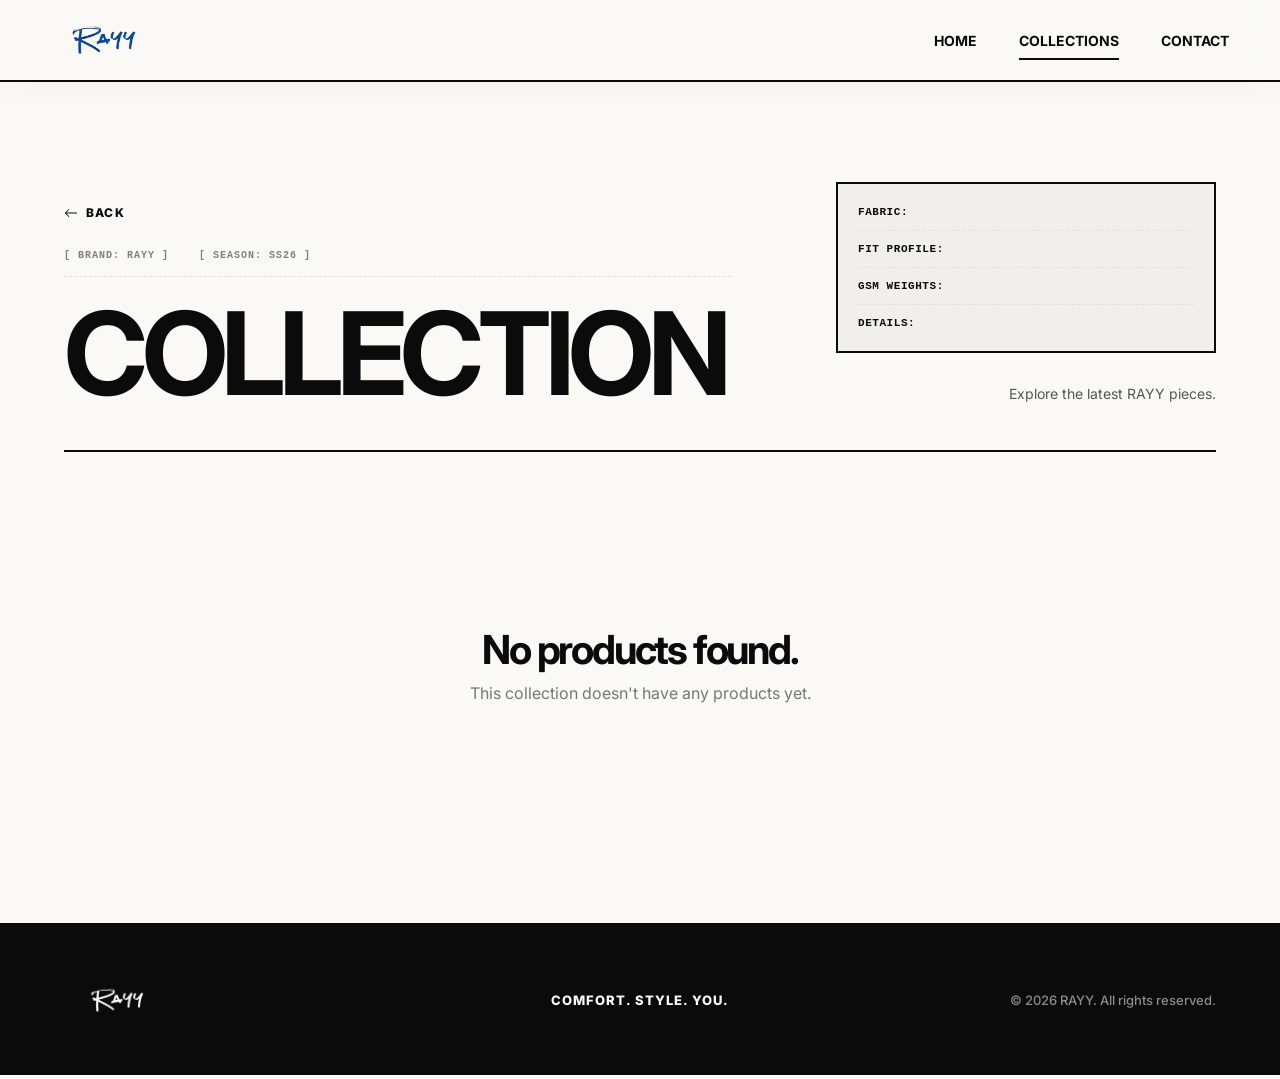
==== commit 646c2afa: "Removed Delivery charged Price" ====
--- a/src/category.html
+++ b/src/category.html
@@ -226,7 +226,7 @@
           <span class="modal-price-mrp" id="modalPriceMrp">₹899</span>
           <span class="modal-price-sale" id="modalProductPrice">₹400</span>
           <span class="modal-price-badge" id="modalPriceBadge">55% OFF</span>
-          <span class="modal-price-delivery">+ ₹50 Delivery</span>
+          <span class="modal-price-delivery">+ Delivery</span>
         </div>
 
 
@@ -247,16 +247,6 @@
             <span><strong>Buy 3, Save ₹50</strong> on your total order</span>
           </div>
 
-          <div class="modal-delivery-tag">
-            <svg xmlns="http://www.w3.org/2000/svg" width="14" height="14" viewBox="0 0 24 24" fill="none"
-              stroke="currentColor" stroke-width="2" stroke-linecap="round" stroke-linejoin="round">
-              <rect x="1" y="3" width="15" height="13"></rect>
-              <polygon points="16 8 20 8 23 11 23 16 16 16 16 8"></polygon>
-              <circle cx="5.5" cy="18.5" r="2.5"></circle>
-              <circle cx="18.5" cy="18.5" r="2.5"></circle>
-            </svg>
-            <span>Delivery Charge: <strong>₹50</strong></span>
-          </div>
         </div>
 
 
--- a/src/css/global.css
+++ b/src/css/global.css
@@ -1,8 +1,9 @@
 :root {
-  --black: #090909;
-  --white: #f7f7f5;
-  --muted: #777;
-  --border: #d8d8d8;
+  --black: #0B0B0C;
+  --white: #FAF9F6;
+  --muted: #807F7C;
+  --border: #E3E1DC;
+  --accent-soft: #F1EFEC;
   --max-width: 1500px;
 }
 
@@ -33,10 +34,14 @@
   display: flex;
   align-items: center;
   justify-content: space-between;
-  border-bottom: 1px solid #e5e5e5;
-  position: relative;
-  z-index: 10;
-  background: rgba(247, 247, 245, .96);
+  border-bottom: 2px solid var(--black);
+  position: sticky;
+  top: 0;
+  z-index: 100;
+  background: rgba(250, 249, 246, 0.85);
+  backdrop-filter: blur(12px);
+  -webkit-backdrop-filter: blur(12px);
+  box-shadow: 0 4px 30px rgba(11, 11, 12, 0.03);
 }
 
 .logo {
@@ -69,14 +74,14 @@
   position: relative;
 }
 
-.nav-links a.active::after {
-  content: "";
+.nav-indicator {
   position: absolute;
   height: 2px;
   background: var(--black);
+  bottom: 20px;
   left: 0;
-  right: 0;
-  bottom: -9px;
+  width: 0;
+  pointer-events: none;
 }
 
 .menu-toggle {
@@ -84,6 +89,9 @@
   border: 0;
   background: none;
   cursor: pointer;
+  position: relative;
+  width: 24px;
+  height: 20px;
 }
 
 .menu-toggle span {
@@ -91,7 +99,36 @@
   width: 24px;
   height: 2px;
   background: var(--black);
-  margin: 5px;
+  position: absolute;
+  left: 0;
+  transition: transform 0.3s cubic-bezier(0.16, 1, 0.3, 1), opacity 0.3s ease, top 0.3s ease;
+}
+
+.menu-toggle span:nth-child(1) {
+  top: 2px;
+}
+
+.menu-toggle span:nth-child(2) {
+  top: 9px;
+}
+
+.menu-toggle span:nth-child(3) {
+  top: 16px;
+}
+
+.menu-toggle.open span:nth-child(1) {
+  top: 9px;
+  transform: rotate(45deg);
+}
+
+.menu-toggle.open span:nth-child(2) {
+  opacity: 0;
+  transform: translateX(-10px);
+}
+
+.menu-toggle.open span:nth-child(3) {
+  top: 9px;
+  transform: rotate(-45deg);
 }
 
 .section {
@@ -182,10 +219,10 @@
   font-size: 12px;
   font-weight: 800;
   letter-spacing: .04em;
-  border: 1px solid var(--black);
+  border: 2px solid var(--black);
   cursor: pointer;
   text-decoration: none;
-  transition: color 0.2s ease, background-color 0.2s ease, border-color 0.2s ease;
+  transition: transform 0.25s ease, box-shadow 0.25s ease, color 0.25s ease, background-color 0.25s ease, border-color 0.25s ease;
 }
 
 .btn * {
@@ -194,6 +231,10 @@
   transition: color 0.2s ease;
 }
 
+.btn:hover {
+  transform: translate(-4px, -4px);
+}
+
 .btn-dark {
   background: var(--black);
   color: var(--white);
@@ -202,6 +243,7 @@
 .btn-dark:hover {
   background: var(--white);
   color: var(--black);
+  box-shadow: 4px 4px 0px var(--black);
 }
 
 .btn-light {
@@ -210,8 +252,9 @@
 }
 
 .btn-light:hover {
-  background: var(--black);
-  color: var(--white);
+  background: var(--accent-soft);
+  color: var(--black);
+  box-shadow: 4px 4px 0px var(--black);
 }
 
 .page-shell {
@@ -340,8 +383,10 @@
 }
 
 .footer {
-  padding: 40px 5vw;
-  border-top: 1px solid var(--border);
+  padding: 60px 5vw;
+  border-top: 2px solid var(--black);
+  background: var(--black);
+  color: var(--white);
   display: flex;
   justify-content: space-between;
   align-items: center;
@@ -352,11 +397,34 @@
 .footer .logo-icon {
   width: 110px;
   height: 30px;
+  filter: brightness(0) invert(1);
 }
 
 .footer p {
-  color: var(--muted);
+  color: #8c8c88;
   font-size: 13px;
+  font-weight: 500;
+}
+
+.footer .footer-tagline {
+  color: var(--white);
+  font-weight: 800;
+  text-transform: uppercase;
+  letter-spacing: 0.08em;
+}
+
+@media (min-width: 801px) {
+  .footer>* {
+    flex: 1;
+  }
+
+  .footer-tagline {
+    text-align: center;
+  }
+
+  .footer-rights {
+    text-align: right;
+  }
 }
 
 @media (max-width: 800px) {
@@ -373,7 +441,7 @@
   }
 
   .nav-links {
-    display: none;
+    display: flex;
     position: absolute;
     top: 70px;
     left: 0;
@@ -382,11 +450,47 @@
     flex-direction: column;
     align-items: flex-start;
     background: var(--white);
-    border-bottom: 1px solid var(--border);
+    border-bottom: 2px solid var(--black);
+    opacity: 0;
+    visibility: hidden;
+    transform: translateY(-10px);
+    transition:
+      opacity 0.4s cubic-bezier(0.16, 1, 0.3, 1),
+      transform 0.4s cubic-bezier(0.16, 1, 0.3, 1),
+      visibility 0.4s cubic-bezier(0.16, 1, 0.3, 1);
   }
 
   .nav-links.open {
-    display: flex;
+    opacity: 1;
+    visibility: visible;
+    transform: translateY(0);
+  }
+
+  .nav-links a {
+    opacity: 0;
+    transform: translateY(10px);
+    transition:
+      opacity 0.35s cubic-bezier(0.16, 1, 0.3, 1),
+      transform 0.35s cubic-bezier(0.16, 1, 0.3, 1);
+  }
+
+
+
+  .nav-links.open a {
+    opacity: 1;
+    transform: translateY(0);
+  }
+
+  .nav-links.open a:nth-child(1) {
+    transition-delay: 0.1s;
+  }
+
+  .nav-links.open a:nth-child(2) {
+    transition-delay: 0.18s;
+  }
+
+  .nav-links.open a:nth-child(3) {
+    transition-delay: 0.26s;
   }
 
   .category-grid {
@@ -553,7 +657,8 @@
 
 /* Word Reveal Animations */
 .collections-page .page-header h1 .word-wrap,
-.category-template-page .page-header h1 .word-wrap {
+.category-template-page .page-header h1 .word-wrap,
+.contact-template-page .page-header h1 .word-wrap {
   display: inline-block;
   overflow: hidden;
   vertical-align: bottom;
@@ -562,7 +667,8 @@
 }
 
 .collections-page .page-header h1 .animate-word,
-.category-template-page .page-header h1 .animate-word {
+.category-template-page .page-header h1 .animate-word,
+.contact-template-page .page-header h1 .animate-word {
   display: inline-block;
   transform: translateY(105%);
   opacity: 0;
@@ -571,17 +677,20 @@
 }
 
 .collections-page .page-header h1 .delay-1,
-.category-template-page .page-header h1 .delay-1 {
+.category-template-page .page-header h1 .delay-1,
+.contact-template-page .page-header h1 .delay-1 {
   animation-delay: 0.15s;
 }
 
 .collections-page .page-header h1 .delay-2,
-.category-template-page .page-header h1 .delay-2 {
+.category-template-page .page-header h1 .delay-2,
+.contact-template-page .page-header h1 .delay-2 {
   animation-delay: 0.28s;
 }
 
 .collections-page .page-header h1 .delay-3,
-.category-template-page .page-header h1 .delay-3 {
+.category-template-page .page-header h1 .delay-3,
+.contact-template-page .page-header h1 .delay-3 {
   animation-delay: 0.4s;
 }
 
@@ -703,21 +812,26 @@
   max-width: 380px;
   font-family: monospace;
   font-size: 11px;
-  border-top: 1px solid var(--black);
+  border: 2px solid var(--black);
+  background: var(--accent-soft);
+  padding: 10px 20px;
   margin-bottom: 30px;
   opacity: 0;
   animation: fadeInUpSnappy 1.6s cubic-bezier(0.16, 1, 0.3, 1) forwards;
   will-change: transform, opacity;
   animation-delay: 0.5s;
-  /* Animates at the same time as the description */
 }
 
 .spec-row {
   display: flex;
   justify-content: space-between;
-  padding: 10.5px 0;
-  border-bottom: 1px solid var(--border);
+  padding: 12px 0;
+  border-bottom: 1px dashed var(--border);
   gap: 15px;
+}
+
+.spec-row:last-child {
+  border-bottom: none;
 }
 
 .spec-label {
@@ -736,4 +850,30 @@
     margin-top: 20px;
     margin-bottom: 20px;
   }
+}
+
+/* ==========================================
+   CONTACT PAGE ENTRANCE
+   ========================================== */
+
+.contact-template-page .section-label,
+.contact-template-page .page-header-description,
+.contact-template-page #contactBtn {
+  opacity: 0;
+  animation: fadeInUpSnappy 1.6s cubic-bezier(0.16, 1, 0.3, 1) forwards;
+  will-change: transform, opacity;
+  backface-visibility: hidden;
+}
+
+.contact-template-page .section-label {
+  animation-delay: 0.05s;
+}
+
+.contact-template-page .page-header-description {
+  animation-delay: 0.5s;
+}
+
+.contact-template-page #contactBtn {
+  transform: translateY(30px);
+  animation-delay: 0.62s;
 }
--- a/src/css/category.css
+++ b/src/css/category.css
@@ -46,18 +46,18 @@
 
   cursor: pointer;
 
-  background: #ffffff;
-
-  border: 1px solid #e8e8e6;
-
-  border-radius: 8px;
+  background: var(--white);
+
+  border: 1px solid var(--border);
+
+  border-radius: 6px;
 
   padding: 14px;
 
   transition:
-    transform 0.4s cubic-bezier(0.16, 1, 0.3, 1),
-    border-color 0.4s cubic-bezier(0.16, 1, 0.3, 1),
-    box-shadow 0.4s cubic-bezier(0.16, 1, 0.3, 1);
+    transform 0.25s ease,
+    border-color 0.25s ease,
+    box-shadow 0.25s ease;
 
 }
 
@@ -65,12 +65,12 @@
 .product-card:hover {
 
   transform:
-    translateY(-8px);
+    translate(-4px, -4px);
 
   border-color: var(--black);
 
   box-shadow:
-    0 16px 36px rgba(9, 9, 9, 0.08);
+    6px 6px 0px var(--black);
 
 }
 
--- a/src/css/product-modal.css
+++ b/src/css/product-modal.css
@@ -2,6 +2,7 @@
    BODY
    ========================================== */
 
+html.modal-open,
 body.modal-open {
   overflow: hidden;
 }
@@ -696,7 +697,7 @@
 
   padding: 17px 20px;
 
-  border: 1px solid #090909;
+  border: 2px solid var(--black);
 
   font-family: inherit;
 
@@ -717,6 +718,8 @@
   text-decoration: none;
 
   transition:
+    transform 0.25s ease,
+    box-shadow 0.25s ease,
     color 0.2s ease,
     background-color 0.2s ease,
     border-color 0.2s ease;
@@ -731,20 +734,26 @@
 
 }
 
+.modal-btn:hover {
+  transform: translate(-4px, -4px);
+}
+
 
 .modal-btn-primary {
 
-  background: #090909;
-
-  color: #ffffff;
+  background: var(--black);
+
+  color: var(--white);
 
 }
 
 .modal-btn-primary:hover {
 
-  background: #ffffff;
-
-  color: #090909;
+  background: var(--white);
+
+  color: var(--black);
+
+  box-shadow: 4px 4px 0px var(--black);
 
 }
 
@@ -753,15 +762,17 @@
 
   background: transparent;
 
-  color: #090909;
+  color: var(--black);
 
 }
 
 .modal-btn-secondary:hover {
 
-  background: #090909;
-
-  color: #ffffff;
+  background: var(--accent-soft);
+
+  color: var(--black);
+
+  box-shadow: 4px 4px 0px var(--black);
 
 }
 
@@ -930,7 +941,7 @@
 
     grid-template-columns: 1fr;
 
-    max-height: calc(100vh - 30px);
+    max-height: calc(100dvh - 30px);
 
     margin-top: 5px;
 
